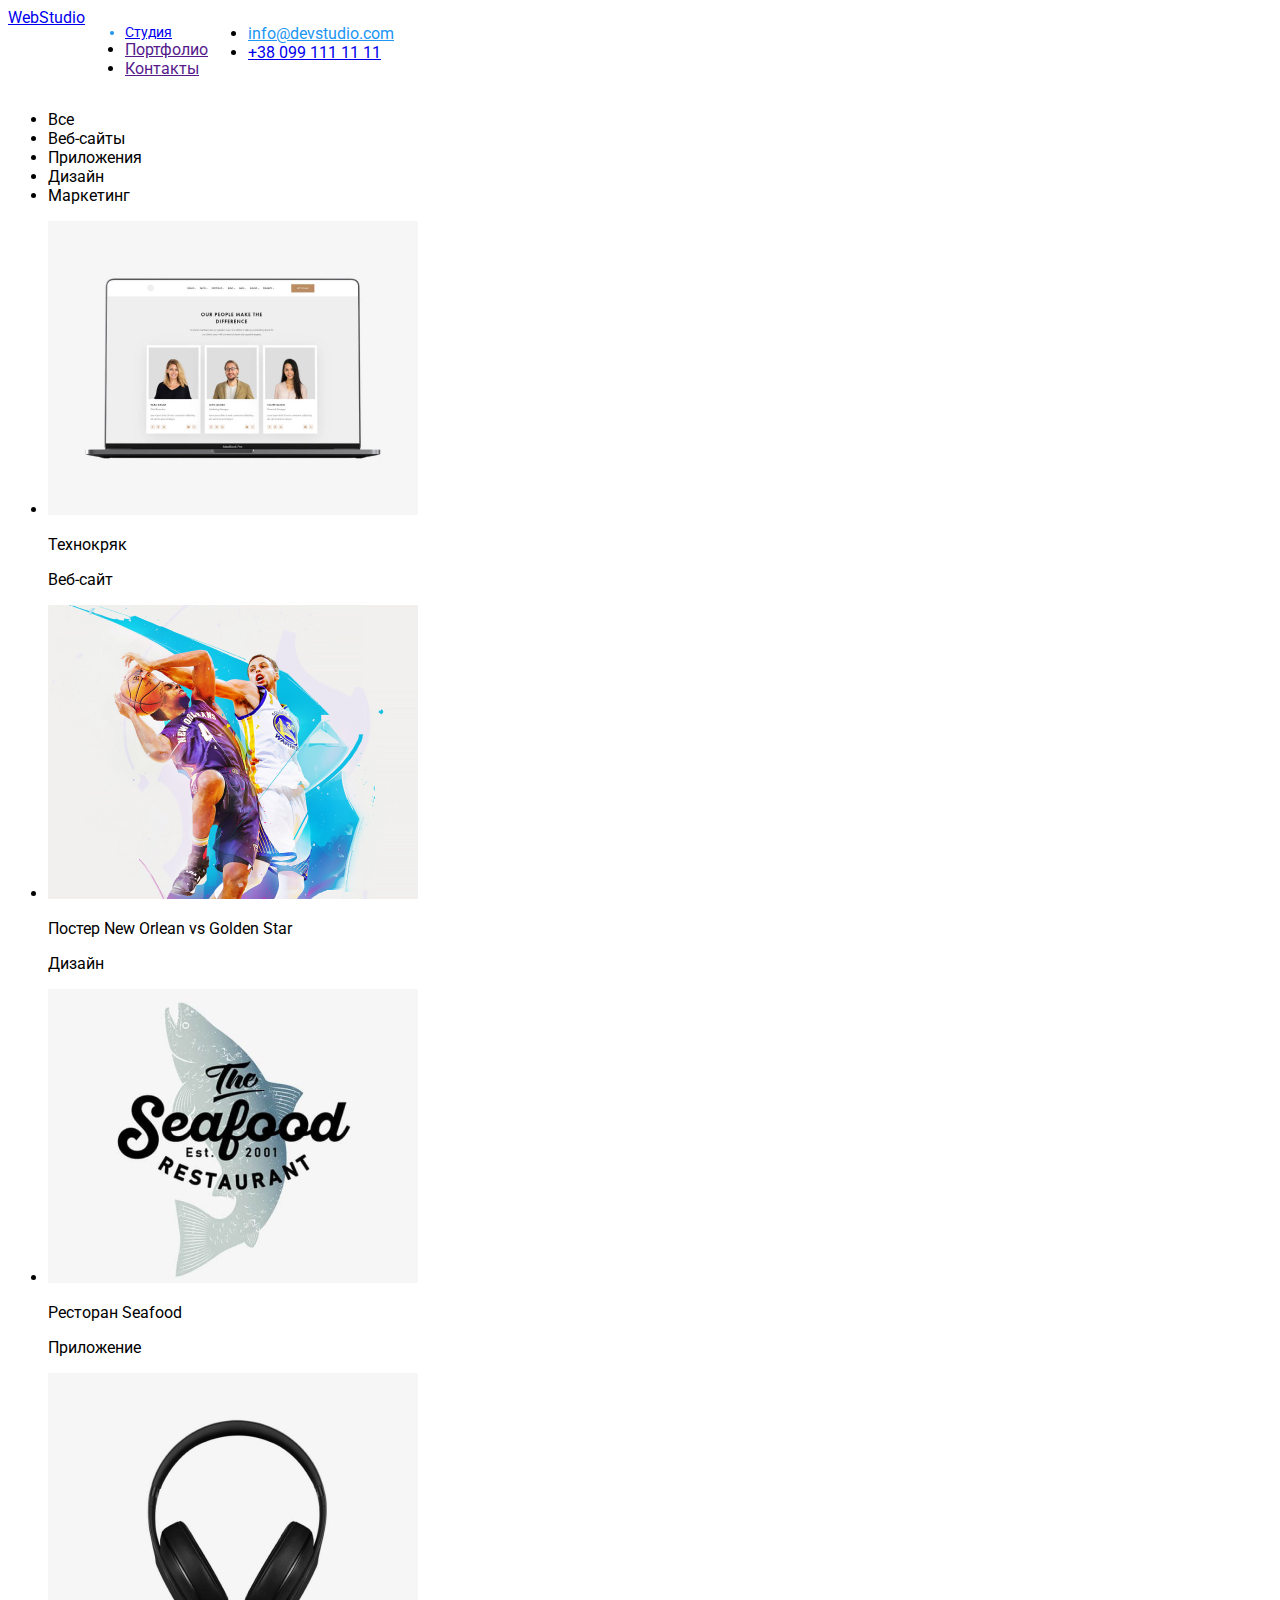
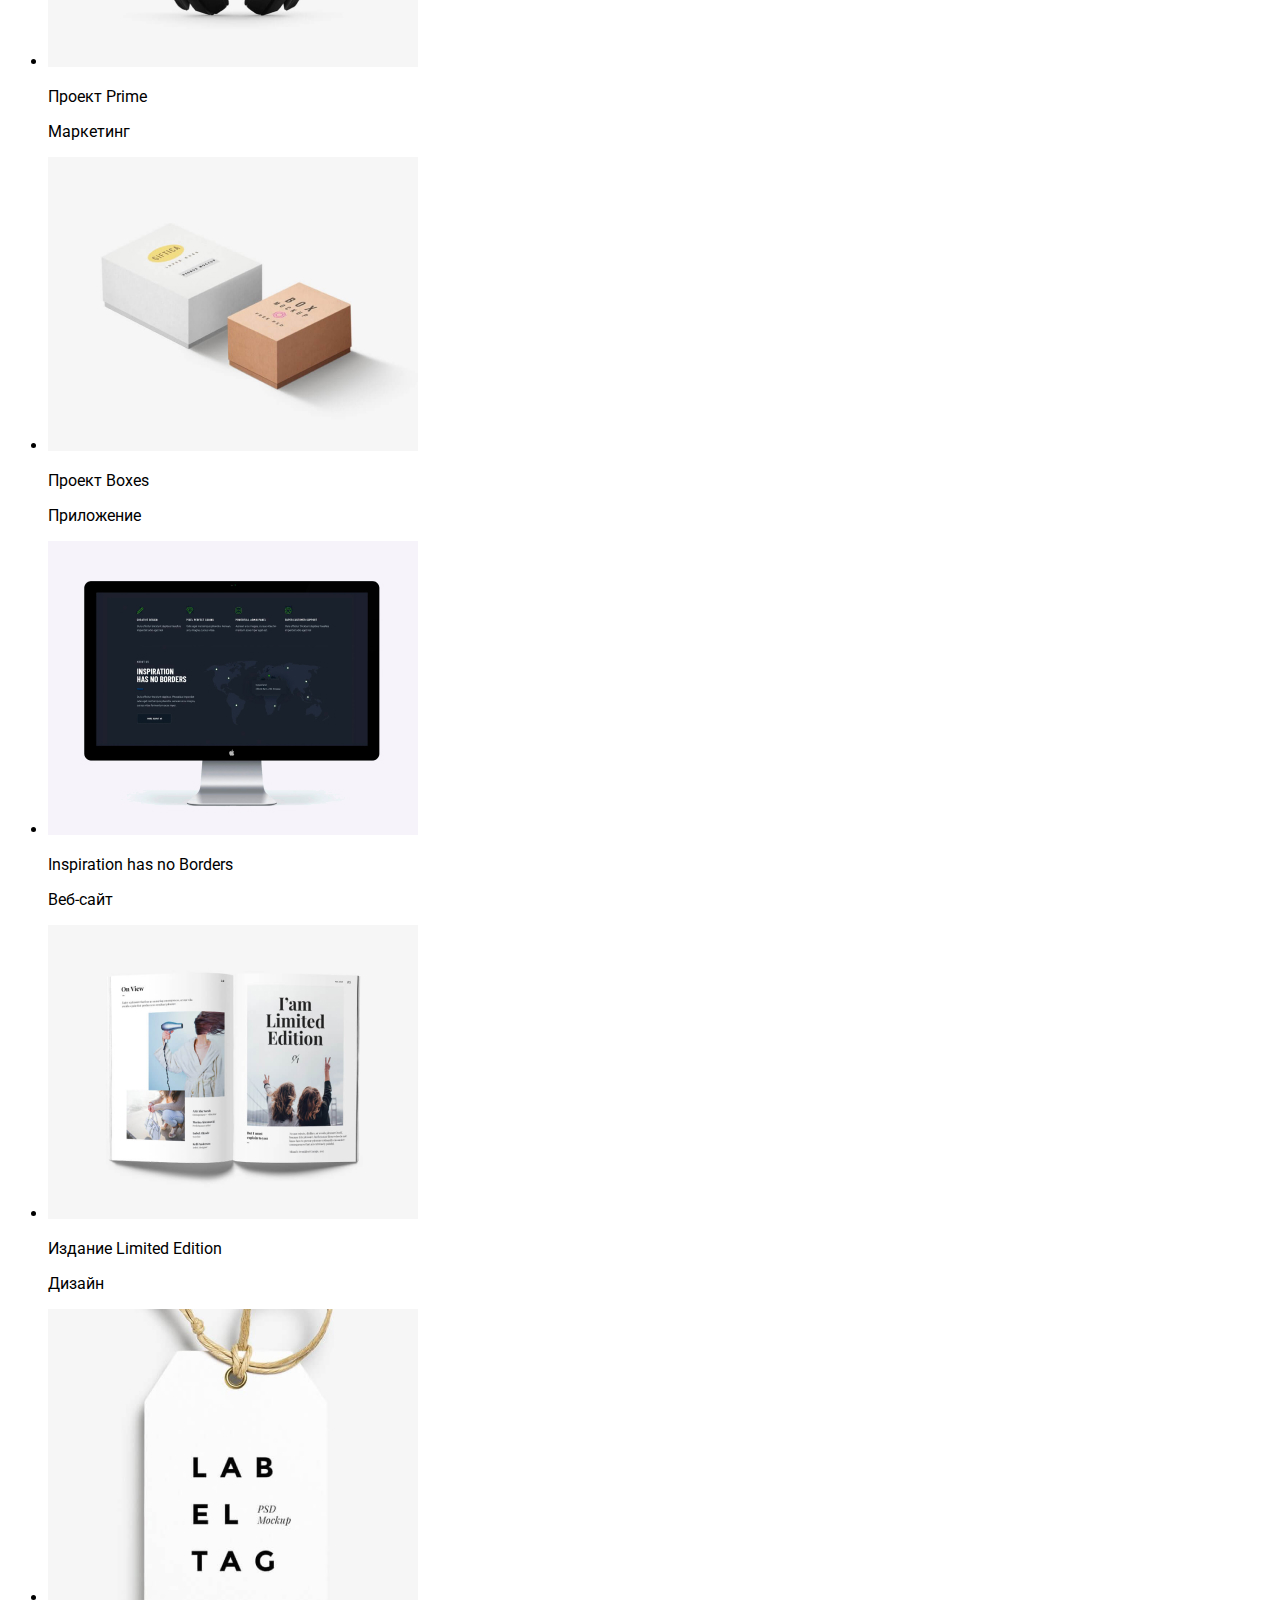
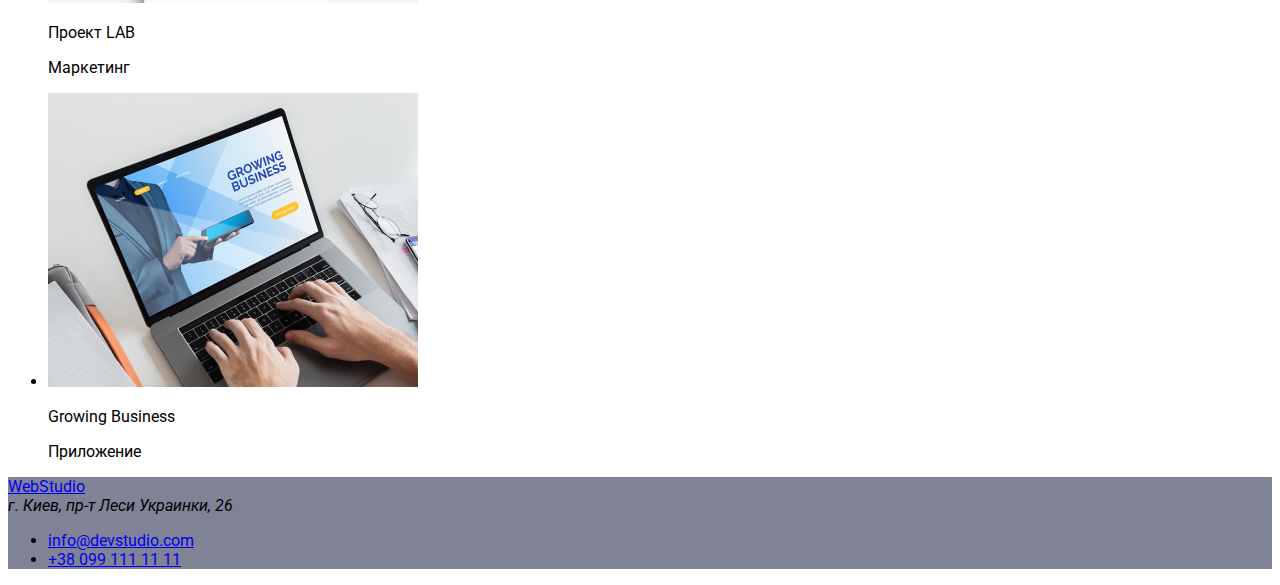
==== portfolio.html @ 6990b974 "Ред.№1" ====
<!DOCTYPE html>
<html lang="ru">
  <head>
    <meta charset="UTF-8" />
    <meta http-equiv="X-UA-Compatible" content="IE=edge" />
    <meta name="viewport" content="WebStudio 2" />
    <title>Портфолио</title>
    <link rel="preconnect" href="https://fonts.googleapis.com" />
    <link rel="preconnect" href="https://fonts.gstatic.com" crossorigin />
    <link
      href="https://fonts.googleapis.com/css2?family=Roboto:wght@400;700&display=swap"
      rel="stylesheet"
    />
    <link rel="stylesheet" href="css/style.css" />
  </head>
  <body>
    <!-- Main navigation -->
    <header class="main-body">
      <a href="./index.html">WebStudio</a>
      <nav class="nav">
        <ul>
          <li class="nav-1"><a href="/index.html">Студия</a></li>
          <li class="nav-2"><a href="">Портфолио</a></li>
          <li class="nav-3"><a href="">Контакты</a></li>
        </ul>
      </nav>
      <ul>
        <!-- Ссылка на адрес электронной почты  -->
        <li>
          <a class="mail-section" href="malito:info@devstudio.com"
            >info@devstudio.com</a
          >
        </li>
        <!-- Ссылка на телефонный номер -->
        <li><a href="tel:+380961111111">+38 099 111 11 11</a></li>
      </ul>
    </header>
    <main>
      <section>
        <ul>
          <li type="button">Все</li>
          <li type="button">Веб-сайты</li>
          <li type="button">Приложения</li>
          <li type="button">Дизайн</li>
          <li type="button">Маркетинг</li>
        </ul>
      </section>
      <section>
        <ul>
          <li>
            <img
              src="./images/portfolio/img-1.jpg"
              alt="Технокряк"
              width="370"
            />
            <p>Технокряк</p>
            <p>Веб-сайт</p>
          </li>
          <li>
            <img
              src="./images/portfolio/img-2.jpg"
              alt="Постер New Orlean vs Golden Star"
              width="370"
            />
            <p>Постер New Orlean vs Golden Star</p>
            <p>Дизайн</p>
          </li>
          <li>
            <img
              src="./images/portfolio/img-3.jpg"
              alt="Ресторан Seafood"
              width="370"
            />
            <p>Ресторан Seafood</p>
            <p>Приложение</p>
          </li>
          <li>
            <img
              src="./images/portfolio/img-4.jpg"
              alt="Проект Prime"
              width="370"
            />
            <p>Проект Prime</p>
            <p>Маркетинг</p>
          </li>
          <li>
            <img
              src="./images/portfolio/img-5.jpg"
              alt="Проект Boxes"
              width="370"
            />
            <p>Проект Boxes</p>
            <p>Приложение</p>
          </li>
          <li>
            <img
              src="./images/portfolio/img-6.jpg"
              alt="Inspiration has no Borders"
              width="370"
            />
            <p lang="en">Inspiration has no Borders</p>
            <p>Веб-сайт</p>
          </li>
          <li>
            <img
              src="./images/portfolio/img-7.jpg"
              alt="Издание Limited Edition"
              width="370"
            />
            <p>Издание Limited Edition</p>
            <p>Дизайн</p>
          </li>
          <li>
            <img
              src="./images/portfolio/img-8.jpg"
              alt="Проект LAB"
              width="370"
            />
            <p>Проект LAB</p>
            <p>Маркетинг</p>
          </li>
          <li>
            <img
              src="./images/portfolio/img-9.jpg"
              alt="Growing Business"
              width="370"
            />
            <p lang="en">Growing Business</p>
            <p>Приложение</p>
          </li>
        </ul>
      </section>
    </main>
    <!-- Page footer-->
    <footer class="info">
      <a href="index.html">WebStudio</a>
      <!-- adress-->
      <address>г. Киев, пр-т Леси Украинки, 26</address>
      <ul>
        <!-- Ссылка на адрес электронной почты  -->
        <li><a href="malito:info@devstudio.com">info@devstudio.com</a></li>
        <!-- Ссылка на телефонный номер -->
        <li><a href="tel:+380961111111">+38 099 111 11 11</a></li>
      </ul>
    </footer>
  </body>
</html>
---- css/style.css ----
body {
  font-family: Roboto;
  background-color: #ffffff;
}

/* header section*/

.webstudio-button {
  font-size: 26px;
  line-height: auto;
}
.nav-1 {
  font-size: 14px;
  line-height: auto;
  color: #2196f3;
}

.mail-section {
  color: #2196f3;
}

.main-body {
  font-size: 26;
  display: flex;
  width: 600;
  height: 500;
  background: #ffffff;
  margin: 40 auto;
}

/* main section */

.main-contanier {
  width: 1600;
  height: 600;
  top: 80;
  background: #808296;
}

/* footer info*/
.info {
  width: 1600;
  height: 252;
  background: #808296;
}
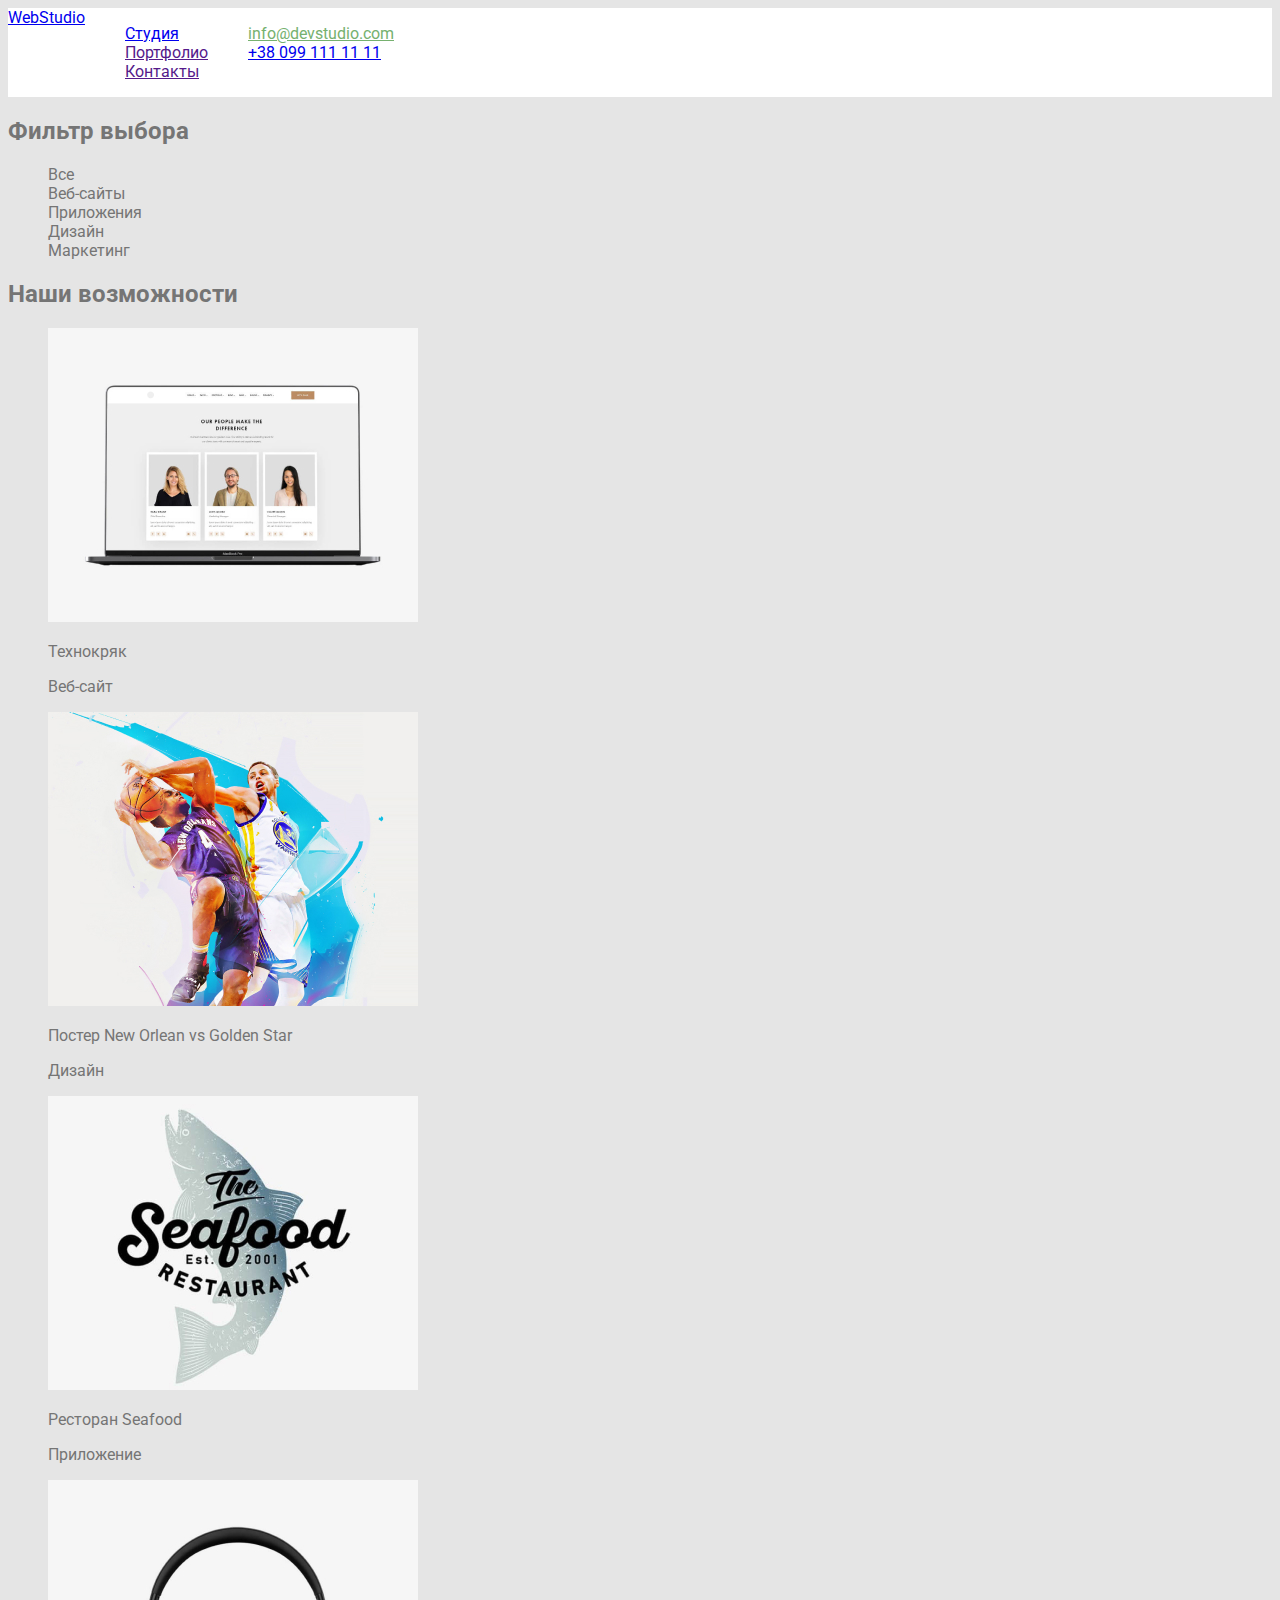
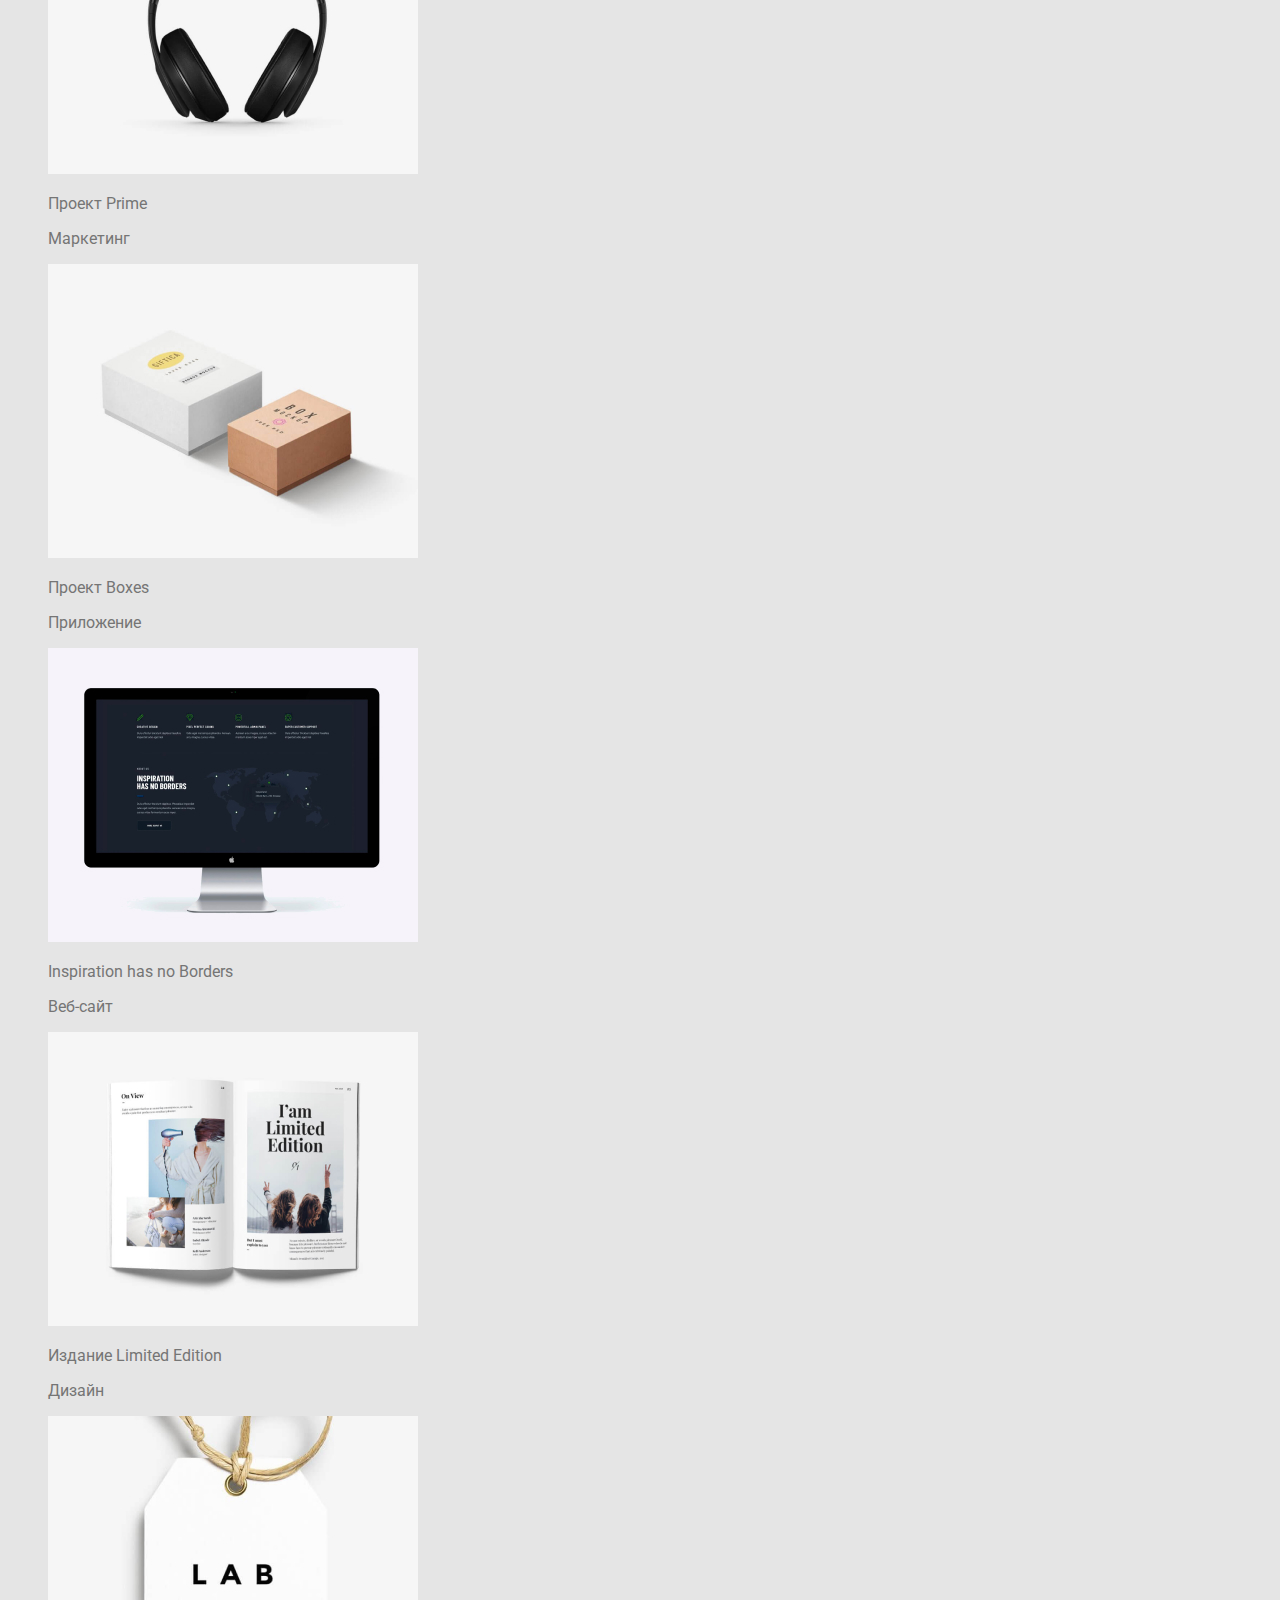
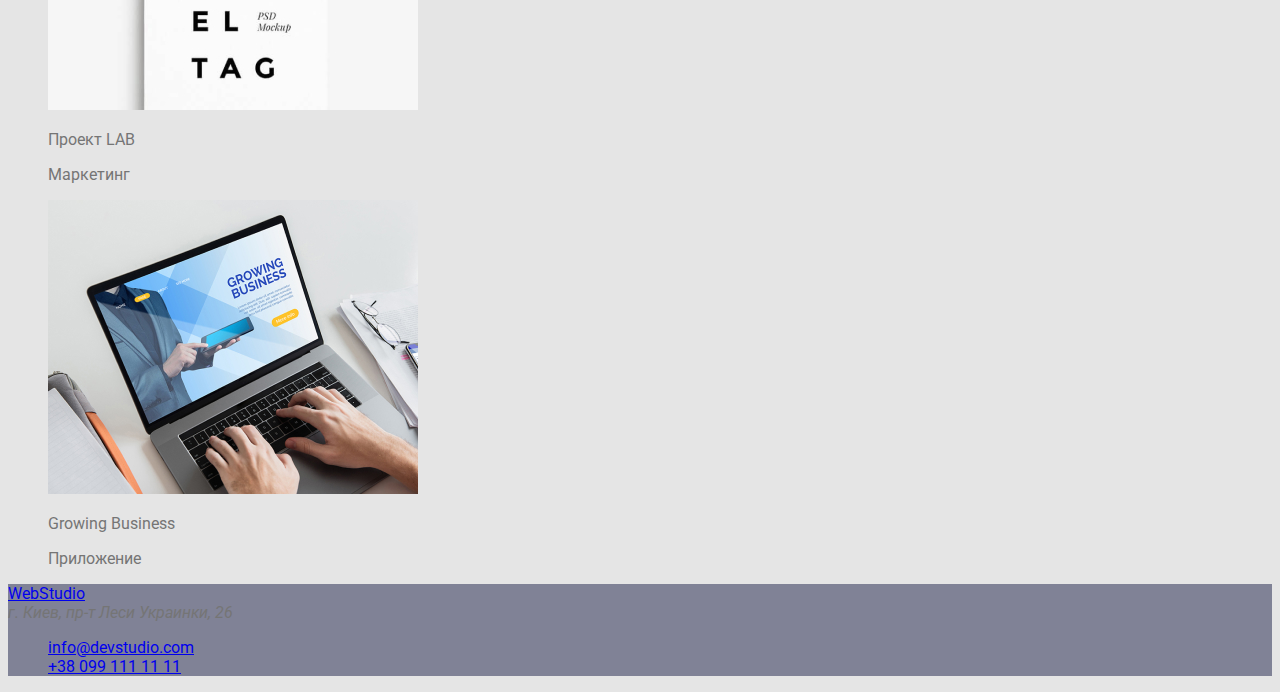
==== commit ceec3f11: "HTML занятие 3 - работал со стилями" ====
--- a/portfolio.html
+++ b/portfolio.html
@@ -37,15 +37,17 @@
     </header>
     <main>
       <section>
+        <h2>Фильтр выбора</h2>
         <ul>
-          <li type="button">Все</li>
-          <li type="button">Веб-сайты</li>
-          <li type="button">Приложения</li>
-          <li type="button">Дизайн</li>
-          <li type="button">Маркетинг</li>
+          <li>Все</li>
+          <li>Веб-сайты</li>
+          <li>Приложения</li>
+          <li>Дизайн</li>
+          <li>Маркетинг</li>
         </ul>
       </section>
       <section>
+        <h2>Наши возможности</h2>
         <ul>
           <li>
             <img
--- a/css/style.css
+++ b/css/style.css
@@ -1,22 +1,66 @@
-body {
-  font-family: Roboto;
-  background-color: #ffffff;
+/* цвет фона #E5E5E5 */
+/* вторичный цвет фона #F5F4FA */
+/* цвет основного текста  #757575*/
+/* вторичный цвет текста  #212121* , для лого цвет #000000/
+/* белый цвет #FFFFFF */
+/* акцент #2196F3 */
+
+:root {
+  --primary-text-color: #757575;
+  --title-text-color: #212121;
+  --accent-color: #2196f3;
 }
 
-/* header section*/
+body {
+  background-color: #e5e5e5;
+  font-family: Roboto;
+
+  color: #757575;
+}
+
+ul {
+  list-style: none;
+}
+
+/* header */
+.logo {
+  color: #000000;
+}
+.logo-item {
+  color: var(--accent-color);
+}
 
 .webstudio-button {
   font-size: 26px;
   line-height: auto;
 }
-.nav-1 {
-  font-size: 14px;
-  line-height: auto;
-  color: #2196f3;
+
+/* site-nav */
+.site-nav {
+  color: var(--title-text-color);
 }
 
+.site-nav:hover,
+.site-nav:focus {
+  color: var(--accent-color);
+}
+
+/* hero */
+.hero-title {
+  color: #ffffff;
+}
+
+/* section 1*/
+.section-title {
+  color: var(--title-text-color);
+}
+
+/* section 2*/
+
+/* section 3*/
+
 .mail-section {
-  color: #2196f3;
+  color: #76b16f;
 }
 
 .main-body {
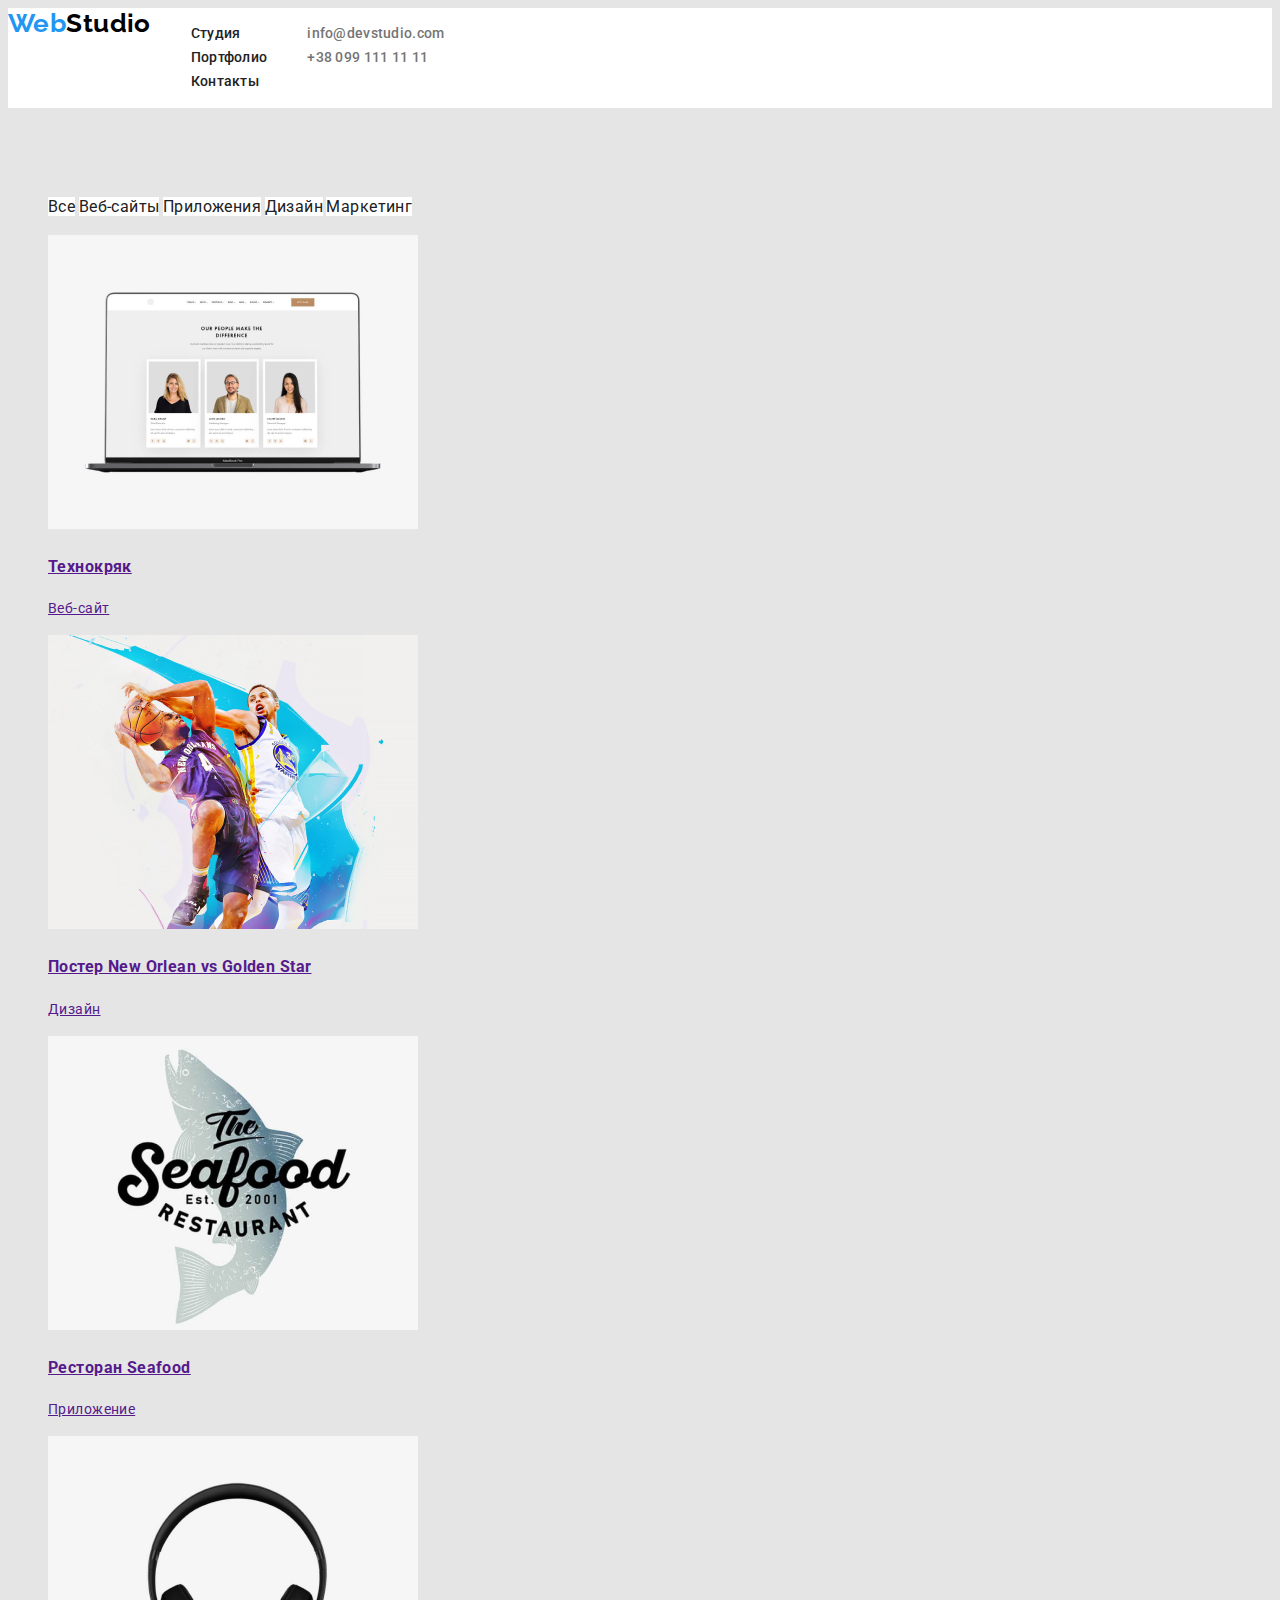
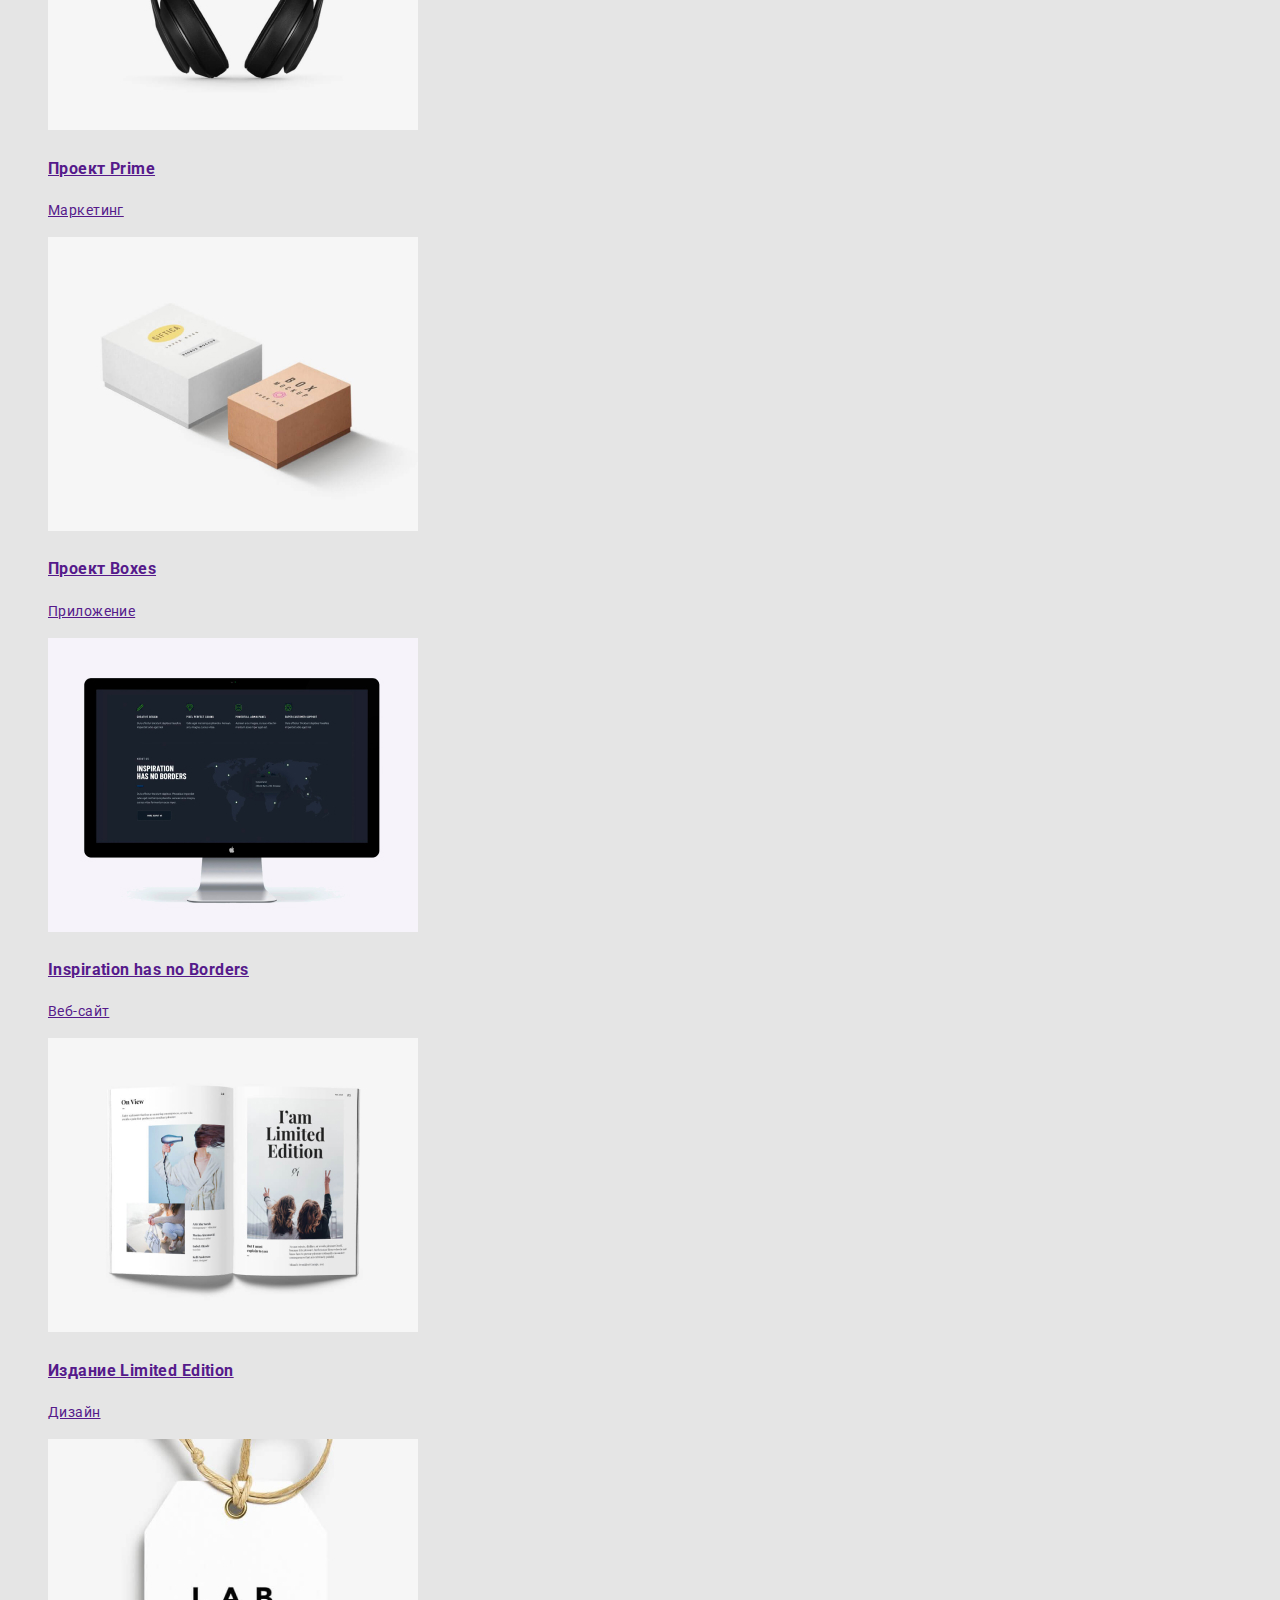
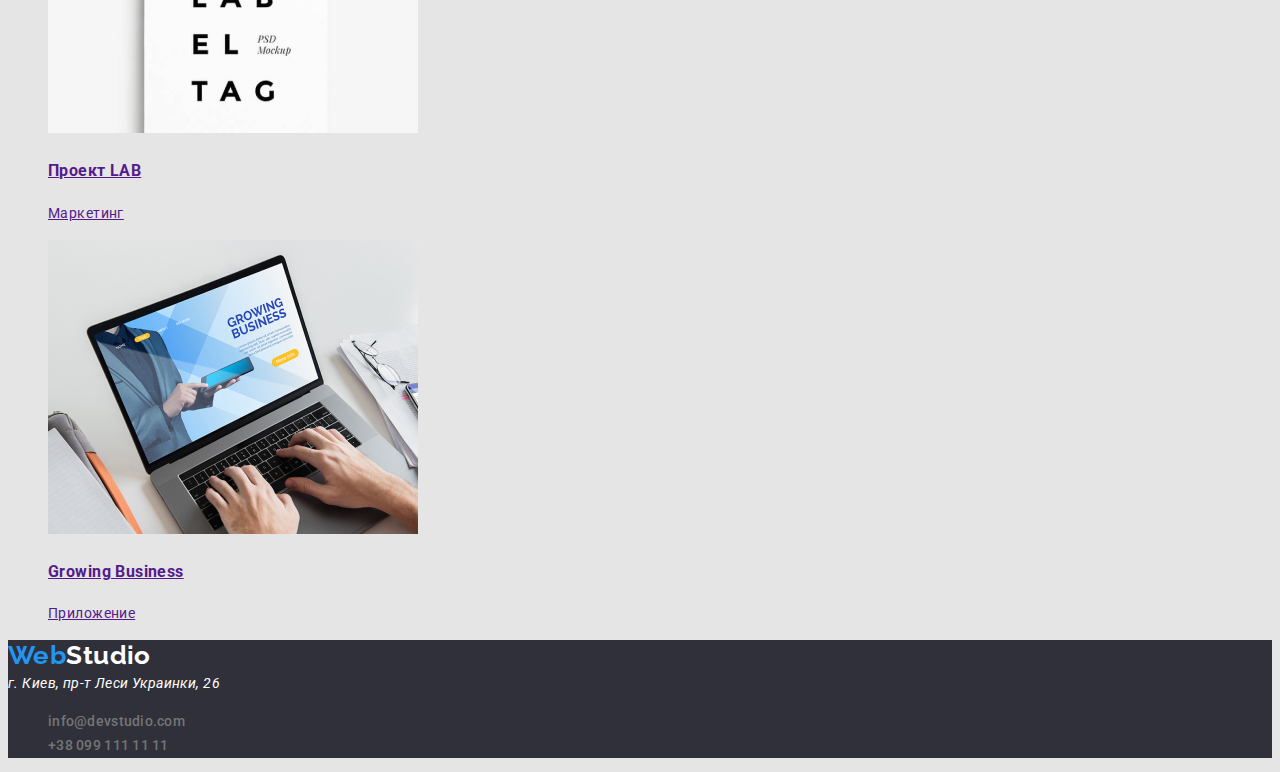
==== commit 87643761: "Работа со шрифтами по 4 занятию" ====
--- a/portfolio.html
+++ b/portfolio.html
@@ -7,8 +7,12 @@
     <title>Портфолио</title>
     <link rel="preconnect" href="https://fonts.googleapis.com" />
     <link rel="preconnect" href="https://fonts.gstatic.com" crossorigin />
+    <link rel="preconnect" href="https://fonts.googleapis.com" />
+    <link rel="preconnect" href="https://fonts.gstatic.com" crossorigin />
+    <link rel="preconnect" href="https://fonts.googleapis.com" />
+    <link rel="preconnect" href="https://fonts.gstatic.com" crossorigin />
     <link
-      href="https://fonts.googleapis.com/css2?family=Roboto:wght@400;700&display=swap"
+      href="https://fonts.googleapis.com/css2?family=Oleo+Script&family=Raleway:wght@700&family=Roboto:wght@400;500;700;900&display=swap"
       rel="stylesheet"
     />
     <link rel="stylesheet" href="css/style.css" />
@@ -16,133 +20,162 @@
   <body>
     <!-- Main navigation -->
     <header class="main-body">
-      <a href="./index.html">WebStudio</a>
-      <nav class="nav">
+      <a href="./index.html" class="logo"
+        ><span class="logo-item">Web</span>Studio</a
+      >
+      <nav class="site-nav list">
         <ul>
-          <li class="nav-1"><a href="/index.html">Студия</a></li>
-          <li class="nav-2"><a href="">Портфолио</a></li>
-          <li class="nav-3"><a href="">Контакты</a></li>
+          <li><a class="link current" href="/index.html">Студия</a></li>
+          <li><a class="link" href="">Портфолио</a></li>
+          <li><a class="link" href="">Контакты</a></li>
         </ul>
       </nav>
-      <ul>
+      <ul class="contact">
         <!-- Ссылка на адрес электронной почты  -->
         <li>
-          <a class="mail-section" href="malito:info@devstudio.com"
+          <a class="mail-link" href="malito:info@devstudio.com"
             >info@devstudio.com</a
           >
         </li>
         <!-- Ссылка на телефонный номер -->
-        <li><a href="tel:+380961111111">+38 099 111 11 11</a></li>
+        <li>
+          <a class="tel-link" href="tel:+380961111111">+38 099 111 11 11</a>
+        </li>
       </ul>
     </header>
+    <!-- hero -->
     <main>
       <section>
-        <h2>Фильтр выбора</h2>
-        <ul>
-          <li>Все</li>
-          <li>Веб-сайты</li>
-          <li>Приложения</li>
-          <li>Дизайн</li>
-          <li>Маркетинг</li>
+        <h1 class="hero-title-portfolio">Фильтр выбора</h1>
+        <ul class="button-filtr">
+          <butoon class="button">Все</butoon>
+          <butoon class="button">Веб-сайты</butoon>
+          <butoon class="button">Приложения</butoon>
+          <butoon class="button">Дизайн</butoon>
+          <butoon class="button">Маркетинг</butoon>
         </ul>
-      </section>
-      <section>
-        <h2>Наши возможности</h2>
         <ul>
           <li>
-            <img
-              src="./images/portfolio/img-1.jpg"
-              alt="Технокряк"
-              width="370"
-            />
-            <p>Технокряк</p>
-            <p>Веб-сайт</p>
+            <a href=""
+              ><img
+                src="./images/portfolio/img-1.jpg"
+                alt="Технокряк"
+                width="370"
+              />
+              <h3>Технокряк</h3>
+              <p>Веб-сайт</p></a
+            >
           </li>
           <li>
-            <img
-              src="./images/portfolio/img-2.jpg"
-              alt="Постер New Orlean vs Golden Star"
-              width="370"
-            />
-            <p>Постер New Orlean vs Golden Star</p>
-            <p>Дизайн</p>
+            <a href=""
+              ><img
+                src="./images/portfolio/img-2.jpg"
+                alt="Постер New Orlean vs Golden Star"
+                width="370"
+              />
+              <h3>Постер New Orlean vs Golden Star</h3>
+              <p>Дизайн</p></a
+            >
           </li>
           <li>
-            <img
-              src="./images/portfolio/img-3.jpg"
-              alt="Ресторан Seafood"
-              width="370"
-            />
-            <p>Ресторан Seafood</p>
-            <p>Приложение</p>
+            <a href=""
+              ><img
+                src="./images/portfolio/img-3.jpg"
+                alt="Ресторан Seafood"
+                width="370"
+              />
+              <h3>Ресторан Seafood</h3>
+              <p>Приложение</p></a
+            >
           </li>
           <li>
-            <img
-              src="./images/portfolio/img-4.jpg"
-              alt="Проект Prime"
-              width="370"
-            />
-            <p>Проект Prime</p>
-            <p>Маркетинг</p>
+            <a href=""
+              ><img
+                src="./images/portfolio/img-4.jpg"
+                alt="Проект Prime"
+                width="370"
+              />
+              <h3>Проект Prime</h3>
+              <p>Маркетинг</p></a
+            >
           </li>
           <li>
-            <img
-              src="./images/portfolio/img-5.jpg"
-              alt="Проект Boxes"
-              width="370"
-            />
-            <p>Проект Boxes</p>
-            <p>Приложение</p>
+            <a href=""
+              ><img
+                src="./images/portfolio/img-5.jpg"
+                alt="Проект Boxes"
+                width="370"
+              />
+              <h3>Проект Boxes</h3>
+              <p>Приложение</p></a
+            >
           </li>
           <li>
-            <img
-              src="./images/portfolio/img-6.jpg"
-              alt="Inspiration has no Borders"
-              width="370"
-            />
-            <p lang="en">Inspiration has no Borders</p>
-            <p>Веб-сайт</p>
+            <a href=""
+              ><img
+                src="./images/portfolio/img-6.jpg"
+                alt="Inspiration has no Borders"
+                width="370"
+              />
+              <h3 lang="en">Inspiration has no Borders</h3>
+              <p>Веб-сайт</p></a
+            >
           </li>
           <li>
-            <img
-              src="./images/portfolio/img-7.jpg"
-              alt="Издание Limited Edition"
-              width="370"
-            />
-            <p>Издание Limited Edition</p>
-            <p>Дизайн</p>
+            <a href=""
+              ><img
+                src="./images/portfolio/img-7.jpg"
+                alt="Издание Limited Edition"
+                width="370"
+              />
+              <h3>Издание Limited Edition</h3>
+              <p>Дизайн</p></a
+            >
           </li>
           <li>
-            <img
-              src="./images/portfolio/img-8.jpg"
-              alt="Проект LAB"
-              width="370"
-            />
-            <p>Проект LAB</p>
-            <p>Маркетинг</p>
+            <a href=""
+              ><img
+                src="./images/portfolio/img-8.jpg"
+                alt="Проект LAB"
+                width="370"
+              />
+              <h3>Проект LAB</h3>
+              <p>Маркетинг</p></a
+            >
           </li>
           <li>
-            <img
-              src="./images/portfolio/img-9.jpg"
-              alt="Growing Business"
-              width="370"
-            />
-            <p lang="en">Growing Business</p>
-            <p>Приложение</p>
+            <a href=""
+              ><img
+                src="./images/portfolio/img-9.jpg"
+                alt="Growing Business"
+                width="370"
+              />
+              <h3 lang="en">Growing Business</h3>
+              <p>Приложение</p></a
+            >
           </li>
         </ul>
       </section>
     </main>
     <!-- Page footer-->
     <footer class="info">
-      <a href="index.html">WebStudio</a>
+      <a href="./index.html" class="logo"
+        ><span class="logo-item">Web</span
+        ><span class="logo-footer">Studio</span></a
+      >
       <!-- adress-->
-      <address>г. Киев, пр-т Леси Украинки, 26</address>
-      <ul>
+      <address class="address">г. Киев, пр-т Леси Украинки, 26</address>
+      <ul class="contact">
         <!-- Ссылка на адрес электронной почты  -->
-        <li><a href="malito:info@devstudio.com">info@devstudio.com</a></li>
+        <li>
+          <a class="mail-link" href="malito:info@devstudio.com"
+            >info@devstudio.com</a
+          >
+        </li>
         <!-- Ссылка на телефонный номер -->
-        <li><a href="tel:+380961111111">+38 099 111 11 11</a></li>
+        <li>
+          <a class="tel-link" href="tel:+380961111111">+38 099 111 11 11</a>
+        </li>
       </ul>
     </footer>
   </body>
--- a/css/style.css
+++ b/css/style.css
@@ -4,17 +4,22 @@
 /* вторичный цвет текста  #212121* , для лого цвет #000000/
 /* белый цвет #FFFFFF */
 /* акцент #2196F3 */
+/* цвет фона акцента #2F303A */
 
 :root {
   --primary-text-color: #757575;
   --title-text-color: #212121;
   --accent-color: #2196f3;
+  --primary-white-color: #ffffff;
+  --background-color-accent: #2f303a;
 }
 
 body {
   background-color: #e5e5e5;
-  font-family: Roboto;
-
+  font-family: Roboto, sans-serif;
+  font-size: 14px;
+  line-height: 1.71;
+  letter-spacing: 0.03em;
   color: #757575;
 }
 
@@ -24,6 +29,11 @@
 
 /* header */
 .logo {
+  font-family: Raleway;
+  font-weight: 700;
+  font-size: 26px;
+  line-height: 1.2;
+  text-decoration: none;
   color: #000000;
 }
 .logo-item {
@@ -36,31 +46,78 @@
 }
 
 /* site-nav */
-.site-nav {
+.site-nav .link {
+  font-weight: 500;
+  font-size: 14px;
+  line-height: 1.14;
+  letter-spacing: 0.02em;
+  text-decoration: none;
   color: var(--title-text-color);
 }
 
-.site-nav:hover,
-.site-nav:focus {
+.site-nav .link:hover,
+.site-nav .link:focus {
+  color: var(--accent-color);
+}
+
+.site-nav .link .current {
+  color: #0cff04;
+}
+
+.contact .mail-link,
+.contact .tel-link {
+  font-weight: 500;
+  font-size: 14px;
+  line-height: 1.14;
+  letter-spacing: 0.02em;
+  text-decoration: none;
+  color: var(--primary-text-color);
+}
+
+.contact .mail-link:hover,
+.contact .mail-link:focus,
+.contact .tel-link:hover,
+.contact .tel-link:focus {
   color: var(--accent-color);
 }
 
 /* hero */
+
+.hero-title-portfolio {
+  visibility: hidden;
+}
+
+.hero {
+  background-color: var(--background-color-accent);
+}
+
 .hero-title {
+  font-weight: 900;
+  font-size: 44px;
+  line-height: 1.36;
+  text-align: center;
+  letter-spacing: 0.06em;
+  text-transform: uppercase;
   color: #ffffff;
+}
+
+.button-filtr .button {
+  color: #212121;
+}
+
+.button-filtr .button:hover,
+.button-filtr .button:focus {
+  color: var(--accent-color);
 }
 
 /* section 1*/
 .section-title {
+  font-weight: 700;
+  font-size: 14px;
+  line-height: 1.14;
+  letter-spacing: 0.03em;
+  text-transform: uppercase;
   color: var(--title-text-color);
-}
-
-/* section 2*/
-
-/* section 3*/
-
-.mail-section {
-  color: #76b16f;
 }
 
 .main-body {
@@ -85,5 +142,36 @@
 .info {
   width: 1600;
   height: 252;
-  background: #808296;
+  background: var(--background-color-accent);
 }
+
+.address {
+  font-size: 14px;
+  line-height: 1.71;
+  color: var(--primary-white-color);
+}
+
+/* button */
+.button {
+  color: var(--accent-color);
+  background-color: var(--primary-white-color);
+  font-size: 16px;
+}
+
+.button.primary {
+  font-family: inherit;
+  font-weight: 700;
+  font-size: 16px;
+  line-height: 1.87x;
+  display: flex;
+  align-items: center;
+  text-align: center;
+  letter-spacing: 0.06em;
+  text-decoration: none;
+  color: var(--primary-white-color);
+  background-color: var(--accent-color);
+}
+
+.logo-footer {
+  color: var(--primary-white-color);
+}
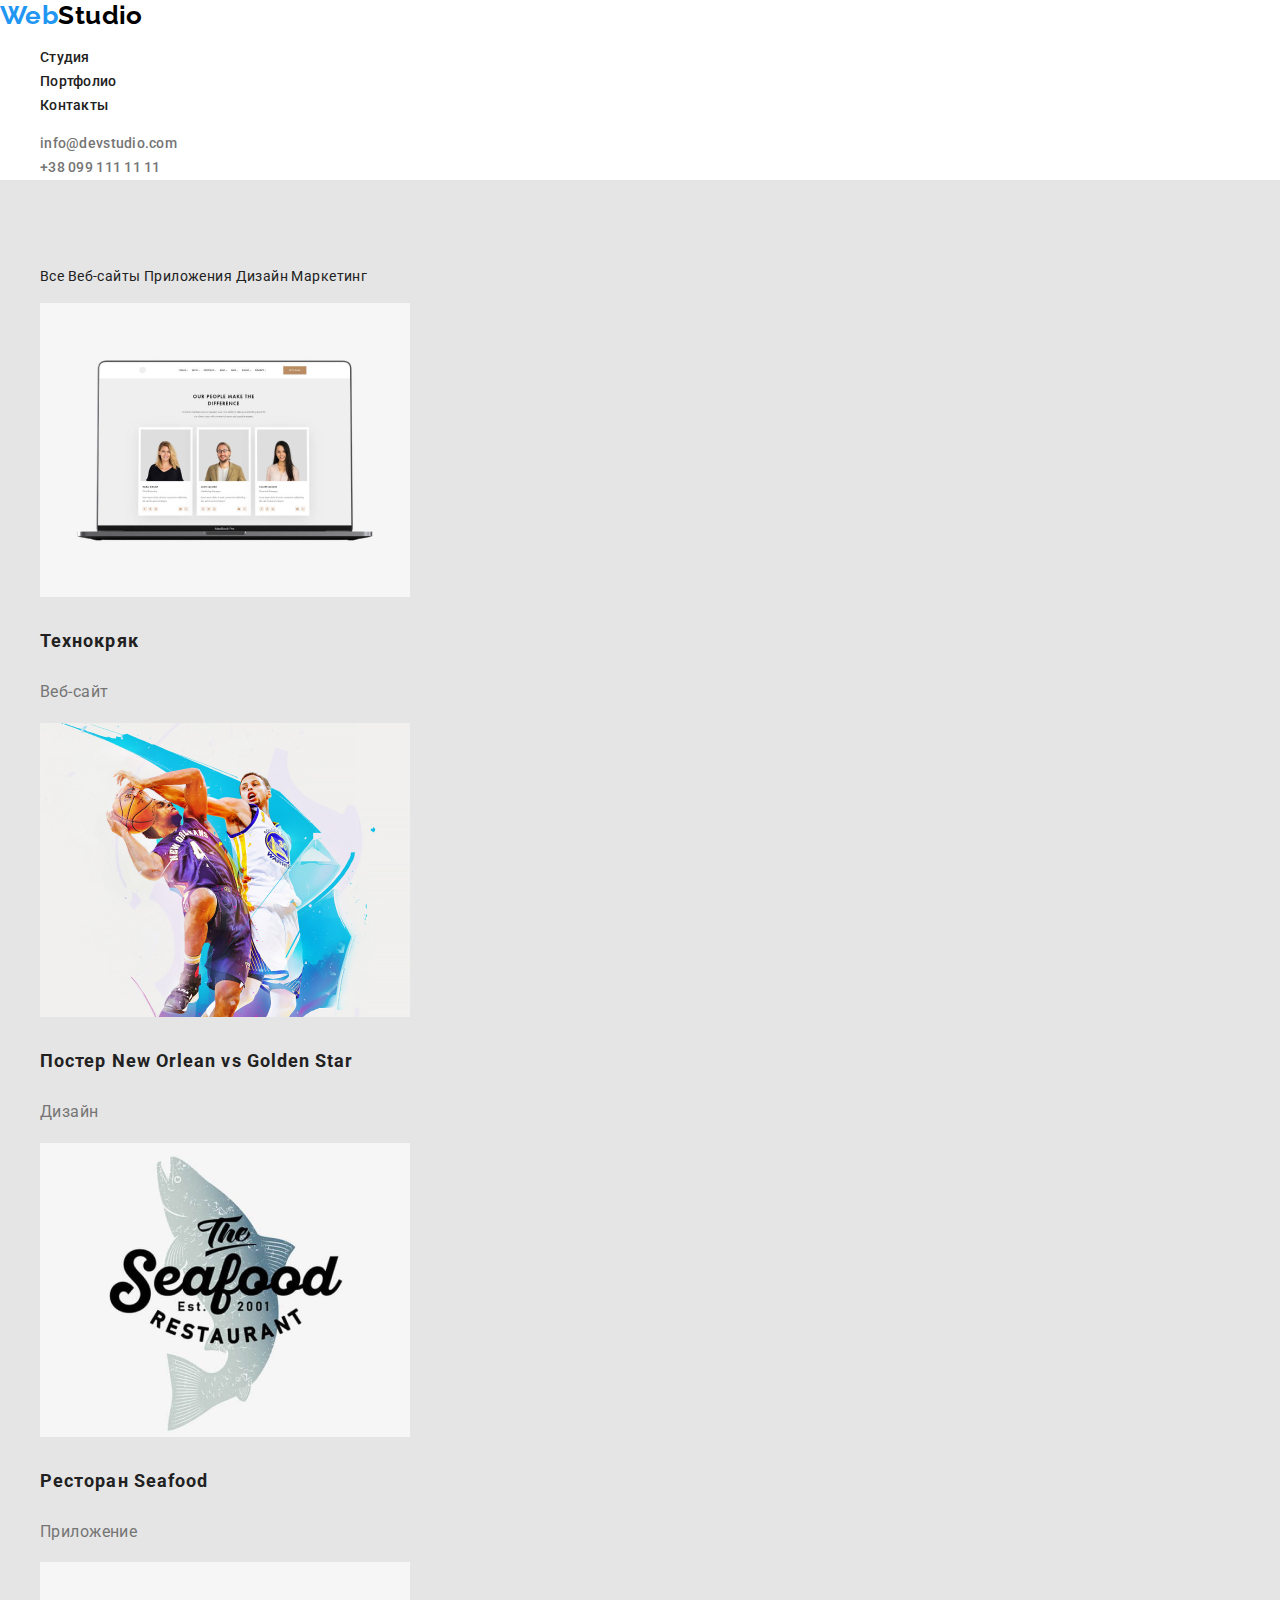
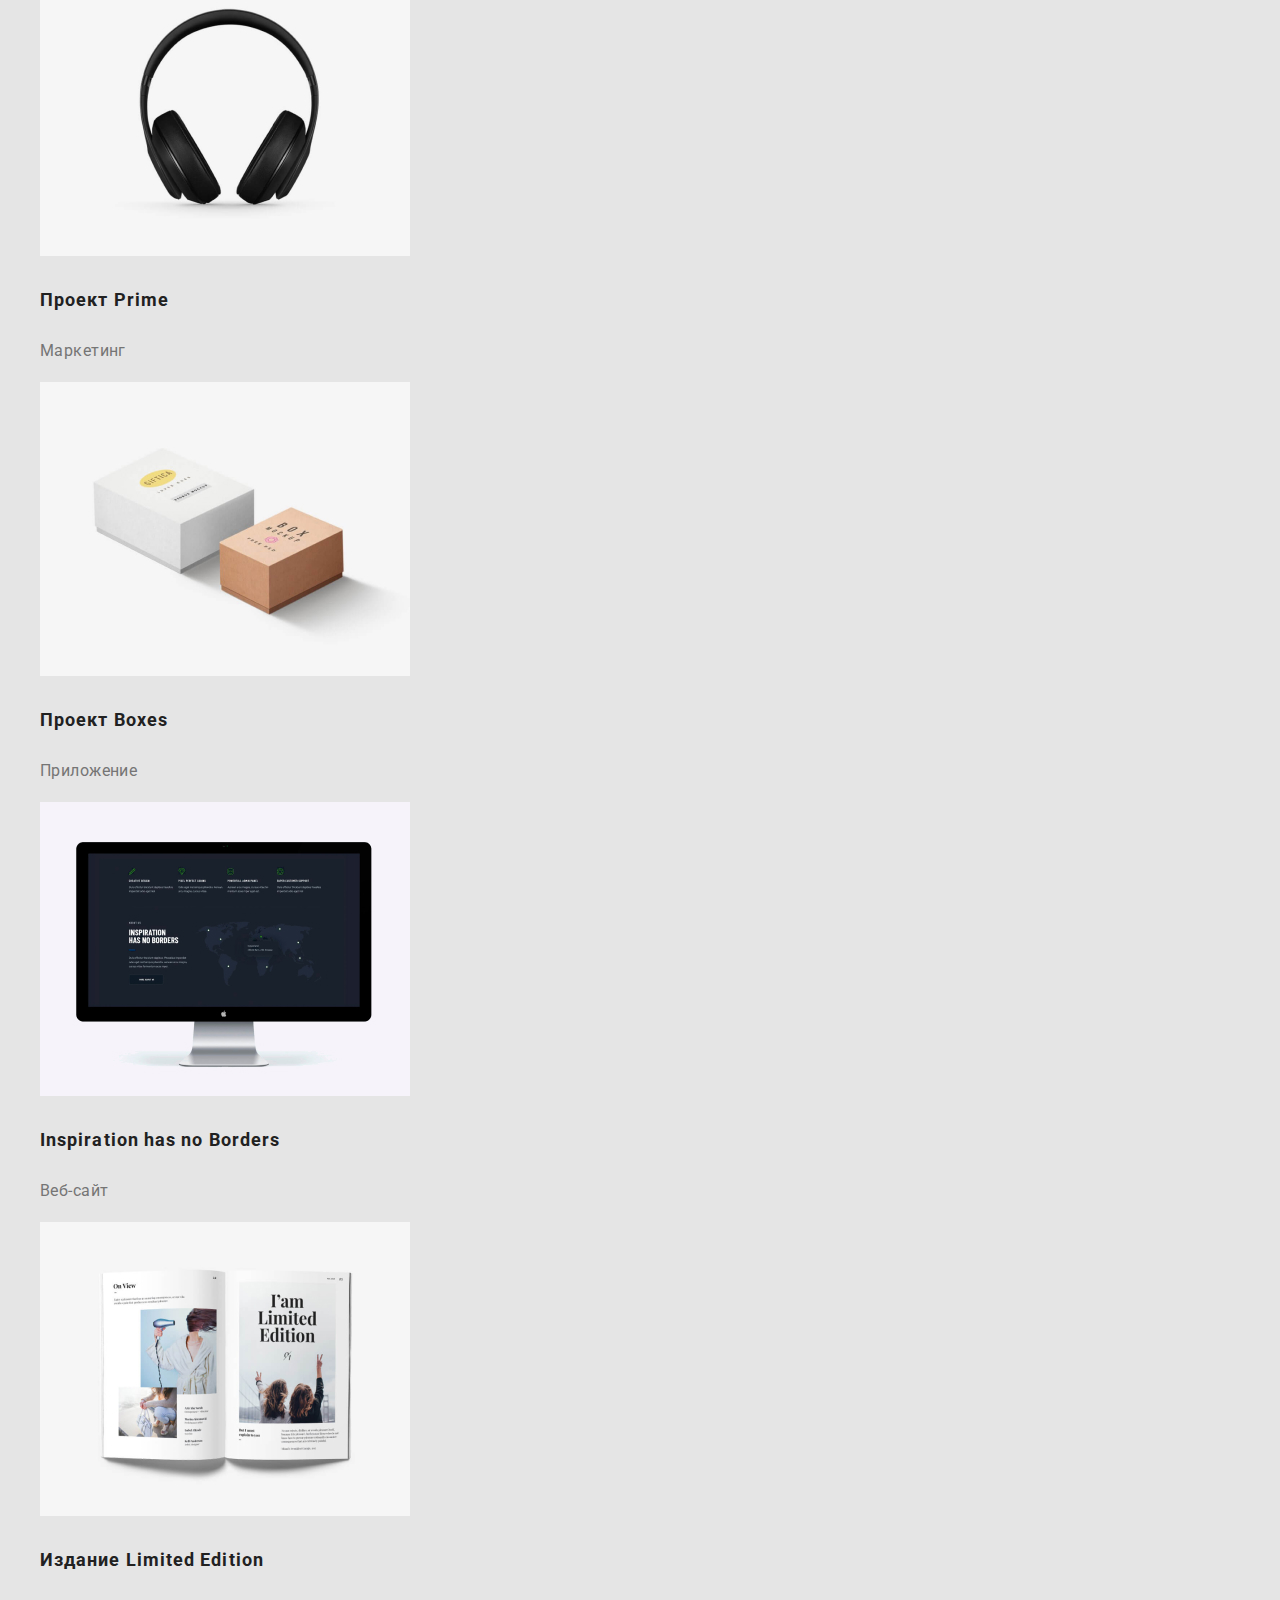
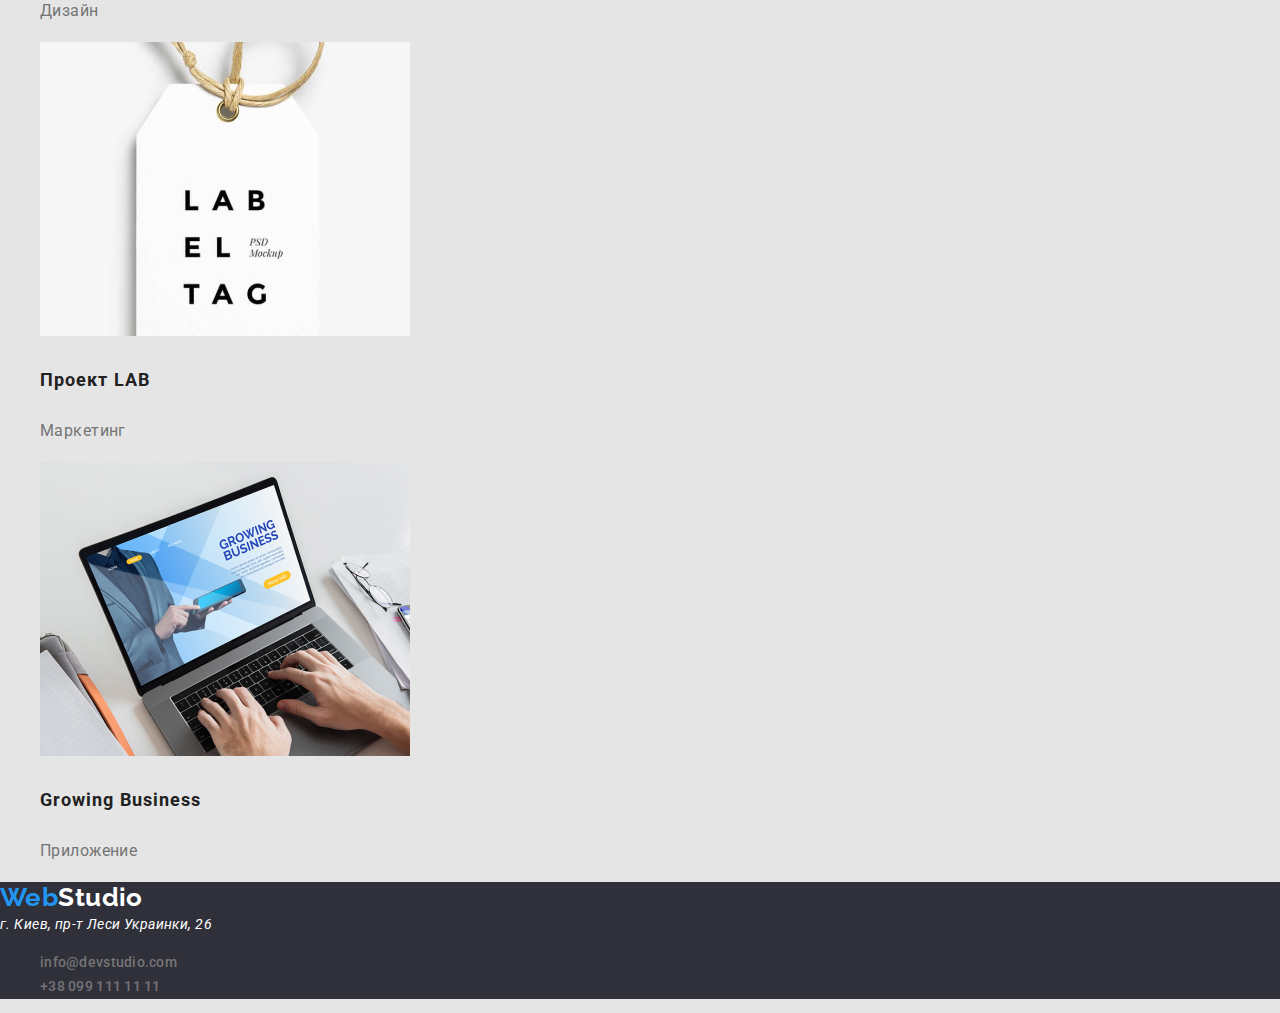
==== commit 7c3407ec: "Закончил ДЗ №2 - на проверку v.1.0" ====
--- a/portfolio.html
+++ b/portfolio.html
@@ -1,32 +1,36 @@
 <!DOCTYPE html>
 <html lang="ru">
   <head>
+    <!-- head info -->
+    <link
+      rel="stylesheet"
+      href="https://cdnjs.cloudflare.com/ajax/libs/modern-normalize/1.1.0/modern-normalize.css"
+      integrity="sha512-Y0MM+V6ymRKN2zStTqzQ227DWhhp4Mzdo6gnlRnuaNCbc+YN/ZH0sBCLTM4M0oSy9c9VKiCvd4Jk44aCLrNS5Q=="
+      crossorigin="anonymous"
+      referrerpolicy="no-referrer"
+    />
     <meta charset="UTF-8" />
     <meta http-equiv="X-UA-Compatible" content="IE=edge" />
     <meta name="viewport" content="WebStudio 2" />
     <title>Портфолио</title>
     <link rel="preconnect" href="https://fonts.googleapis.com" />
     <link rel="preconnect" href="https://fonts.gstatic.com" crossorigin />
-    <link rel="preconnect" href="https://fonts.googleapis.com" />
-    <link rel="preconnect" href="https://fonts.gstatic.com" crossorigin />
-    <link rel="preconnect" href="https://fonts.googleapis.com" />
-    <link rel="preconnect" href="https://fonts.gstatic.com" crossorigin />
     <link
-      href="https://fonts.googleapis.com/css2?family=Oleo+Script&family=Raleway:wght@700&family=Roboto:wght@400;500;700;900&display=swap"
+      href="https://fonts.googleapis.com/css2?family=Raleway:wght@700&family=Roboto:wght@400;500;700;900&display=swap"
       rel="stylesheet"
     />
     <link rel="stylesheet" href="css/style.css" />
   </head>
   <body>
     <!-- Main navigation -->
-    <header class="main-body">
+    <header class="header">
       <a href="./index.html" class="logo"
         ><span class="logo-item">Web</span>Studio</a
       >
       <nav class="site-nav list">
         <ul>
-          <li><a class="link current" href="/index.html">Студия</a></li>
-          <li><a class="link" href="">Портфолио</a></li>
+          <li><a class="link" href="./index.html">Студия</a></li>
+          <li><a class="link current" href="./portfolio.html">Портфолио</a></li>
           <li><a class="link" href="">Контакты</a></li>
         </ul>
       </nav>
@@ -47,111 +51,111 @@
     <main>
       <section>
         <h1 class="hero-title-portfolio">Фильтр выбора</h1>
-        <ul class="button-filtr">
-          <butoon class="button">Все</butoon>
-          <butoon class="button">Веб-сайты</butoon>
-          <butoon class="button">Приложения</butoon>
-          <butoon class="button">Дизайн</butoon>
-          <butoon class="button">Маркетинг</butoon>
+        <ul class="btn-filtr cursors">
+          <butoon class="cursors btn" type="button">Все</butoon>
+          <butoon class="cursors btn" type="button">Веб-сайты</butoon>
+          <butoon class="cursors btn" type="button">Приложения</butoon>
+          <butoon class="cursors btn" type="button">Дизайн</butoon>
+          <butoon class="cursors btn" type="button">Маркетинг</butoon>
         </ul>
         <ul>
           <li>
-            <a href=""
+            <a class="filtr-our-product" href=""
               ><img
                 src="./images/portfolio/img-1.jpg"
                 alt="Технокряк"
                 width="370"
               />
-              <h3>Технокряк</h3>
-              <p>Веб-сайт</p></a
+              <h3 class="product-name">Технокряк</h3>
+              <p class="application-area">Веб-сайт</p></a
             >
           </li>
           <li>
-            <a href=""
+            <a class="filtr-our-product" href=""
               ><img
                 src="./images/portfolio/img-2.jpg"
                 alt="Постер New Orlean vs Golden Star"
                 width="370"
               />
-              <h3>Постер New Orlean vs Golden Star</h3>
-              <p>Дизайн</p></a
+              <h3 class="product-name">Постер New Orlean vs Golden Star</h3>
+              <p class="application-area">Дизайн</p></a
             >
           </li>
           <li>
-            <a href=""
+            <a class="filtr-our-product" href=""
               ><img
                 src="./images/portfolio/img-3.jpg"
                 alt="Ресторан Seafood"
                 width="370"
               />
-              <h3>Ресторан Seafood</h3>
-              <p>Приложение</p></a
+              <h3 class="product-name">Ресторан Seafood</h3>
+              <p class="application-area">Приложение</p></a
             >
           </li>
           <li>
-            <a href=""
+            <a class="filtr-our-product" href=""
               ><img
                 src="./images/portfolio/img-4.jpg"
                 alt="Проект Prime"
                 width="370"
               />
-              <h3>Проект Prime</h3>
-              <p>Маркетинг</p></a
+              <h3 class="product-name">Проект Prime</h3>
+              <p class="application-area">Маркетинг</p></a
             >
           </li>
           <li>
-            <a href=""
+            <a class="filtr-our-product" href=""
               ><img
                 src="./images/portfolio/img-5.jpg"
                 alt="Проект Boxes"
                 width="370"
               />
-              <h3>Проект Boxes</h3>
-              <p>Приложение</p></a
+              <h3 class="product-name">Проект Boxes</h3>
+              <p class="application-area">Приложение</p></a
             >
           </li>
           <li>
-            <a href=""
+            <a class="filtr-our-product" href=""
               ><img
                 src="./images/portfolio/img-6.jpg"
                 alt="Inspiration has no Borders"
                 width="370"
               />
-              <h3 lang="en">Inspiration has no Borders</h3>
-              <p>Веб-сайт</p></a
+              <h3 class="product-name" lang="en">Inspiration has no Borders</h3>
+              <p class="application-area">Веб-сайт</p></a
             >
           </li>
           <li>
-            <a href=""
+            <a class="filtr-our-product" href=""
               ><img
                 src="./images/portfolio/img-7.jpg"
                 alt="Издание Limited Edition"
                 width="370"
               />
-              <h3>Издание Limited Edition</h3>
-              <p>Дизайн</p></a
+              <h3 class="product-name">Издание Limited Edition</h3>
+              <p class="application-area">Дизайн</p></a
             >
           </li>
           <li>
-            <a href=""
+            <a class="filtr-our-product" href=""
               ><img
                 src="./images/portfolio/img-8.jpg"
                 alt="Проект LAB"
                 width="370"
               />
-              <h3>Проект LAB</h3>
-              <p>Маркетинг</p></a
+              <h3 class="product-name">Проект LAB</h3>
+              <p class="application-area">Маркетинг</p></a
             >
           </li>
           <li>
-            <a href=""
+            <a class="filtr-our-product" href=""
               ><img
                 src="./images/portfolio/img-9.jpg"
                 alt="Growing Business"
                 width="370"
               />
-              <h3 lang="en">Growing Business</h3>
-              <p>Приложение</p></a
+              <h3 class="product-name" lang="en">Growing Business</h3>
+              <p class="application-area">Приложение</p></a
             >
           </li>
         </ul>
--- a/css/style.css
+++ b/css/style.css
@@ -1,10 +1,11 @@
 /* цвет фона #E5E5E5 */
+/* цвет хедера */
 /* вторичный цвет фона #F5F4FA */
+/* цвет фона акцента #2F303A */
 /* цвет основного текста  #757575*/
 /* вторичный цвет текста  #212121* , для лого цвет #000000/
-/* белый цвет #FFFFFF */
+/* цвет текста - белый #FFFFFF */
 /* акцент #2196F3 */
-/* цвет фона акцента #2F303A */
 
 :root {
   --primary-text-color: #757575;
@@ -27,7 +28,10 @@
   list-style: none;
 }
 
-/* header */
+.cursors .btn {
+  cursor: pointer;
+}
+
 .logo {
   font-family: Raleway;
   font-weight: 700;
@@ -36,8 +40,13 @@
   text-decoration: none;
   color: #000000;
 }
+
 .logo-item {
   color: var(--accent-color);
+}
+
+.header {
+  background-color: #fff;
 }
 
 .webstudio-button {
@@ -60,10 +69,6 @@
   color: var(--accent-color);
 }
 
-.site-nav .link .current {
-  color: #0cff04;
-}
-
 .contact .mail-link,
 .contact .tel-link {
   font-weight: 500;
@@ -81,16 +86,11 @@
   color: var(--accent-color);
 }
 
-/* hero */
-
-.hero-title-portfolio {
-  visibility: hidden;
-}
-
+/* main web студия */
 .hero {
   background-color: var(--background-color-accent);
 }
-
+/* hero title web */
 .hero-title {
   font-weight: 900;
   font-size: 44px;
@@ -100,17 +100,7 @@
   text-transform: uppercase;
   color: #ffffff;
 }
-
-.button-filtr .button {
-  color: #212121;
-}
-
-.button-filtr .button:hover,
-.button-filtr .button:focus {
-  color: var(--accent-color);
-}
-
-/* section 1*/
+/* основная секция на веб и портфолио */
 .section-title {
   font-weight: 700;
   font-size: 14px;
@@ -120,28 +110,53 @@
   color: var(--title-text-color);
 }
 
-.main-body {
-  font-size: 26;
-  display: flex;
-  width: 600;
-  height: 500;
-  background: #ffffff;
-  margin: 40 auto;
+/* кнопка web студия - заказать услуги*/
+.button-primary {
+  font-family: inherit;
+  font-weight: 700;
+  font-size: 16px;
+  line-height: 1.87x;
+  text-align: center;
+  letter-spacing: 0.06em;
+  text-decoration: none;
+  color: var(--primary-white-color);
+  background-color: var(--accent-color);
 }
 
-/* main section */
+/* main portfolio */
+.filtr-our-product {
+  text-decoration: none;
+}
+.hero-title-portfolio {
+  visibility: hidden;
+}
 
-.main-contanier {
-  width: 1600;
-  height: 600;
-  top: 80;
-  background: #808296;
+/* кнопки portfolio */
+.btn-filtr .btn {
+  color: #212121;
+}
+.btn-filtr .btn:hover,
+.btn-filtr .btn:focus {
+  color: var(--accent-color);
+}
+
+.product-name {
+  font-weight: 700;
+  font-size: 18px;
+  line-height: 2;
+  letter-spacing: 0.06em;
+  color: #212121;
+}
+
+.application-area {
+  font-family: Roboto;
+  font-size: 16px;
+  line-height: 1.87;
+  color: #757575;
 }
 
 /* footer info*/
 .info {
-  width: 1600;
-  height: 252;
   background: var(--background-color-accent);
 }
 
@@ -151,27 +166,6 @@
   color: var(--primary-white-color);
 }
 
-/* button */
-.button {
-  color: var(--accent-color);
-  background-color: var(--primary-white-color);
-  font-size: 16px;
-}
-
-.button.primary {
-  font-family: inherit;
-  font-weight: 700;
-  font-size: 16px;
-  line-height: 1.87x;
-  display: flex;
-  align-items: center;
-  text-align: center;
-  letter-spacing: 0.06em;
-  text-decoration: none;
-  color: var(--primary-white-color);
-  background-color: var(--accent-color);
-}
-
 .logo-footer {
   color: var(--primary-white-color);
 }
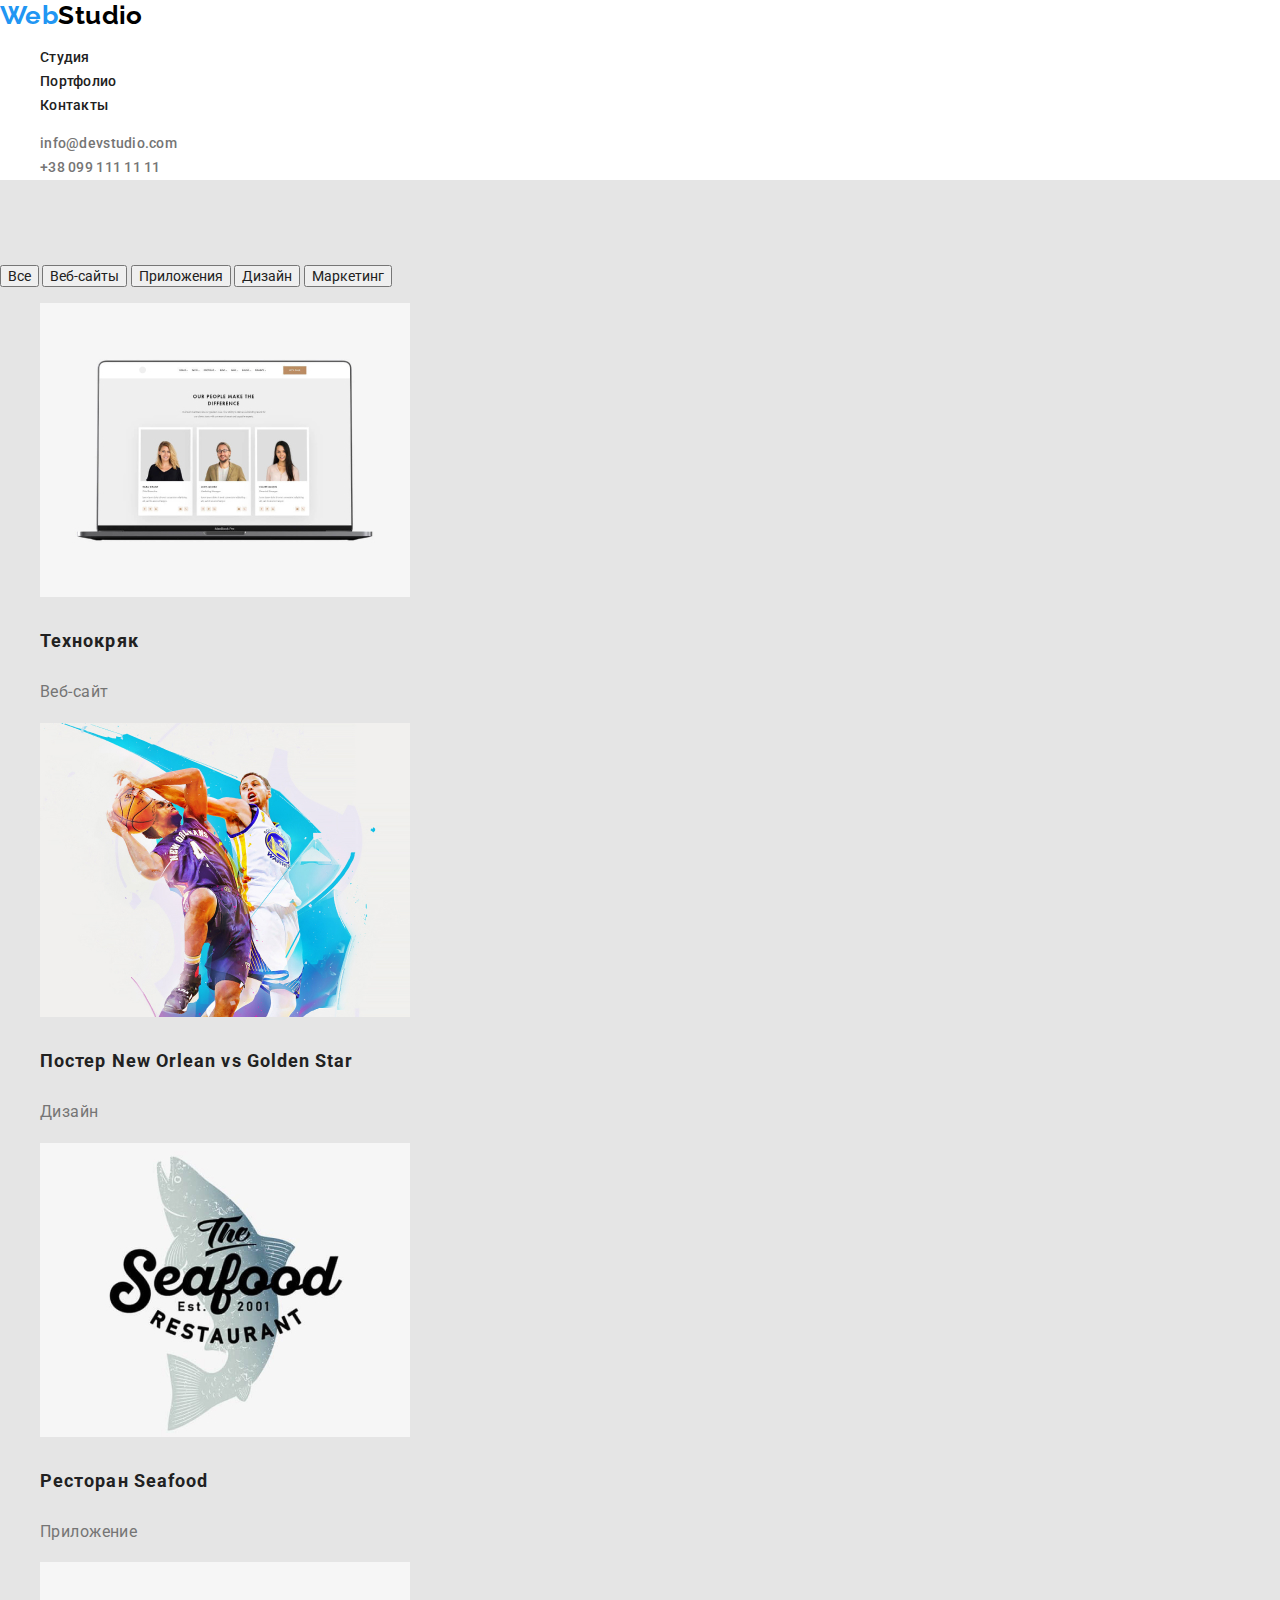
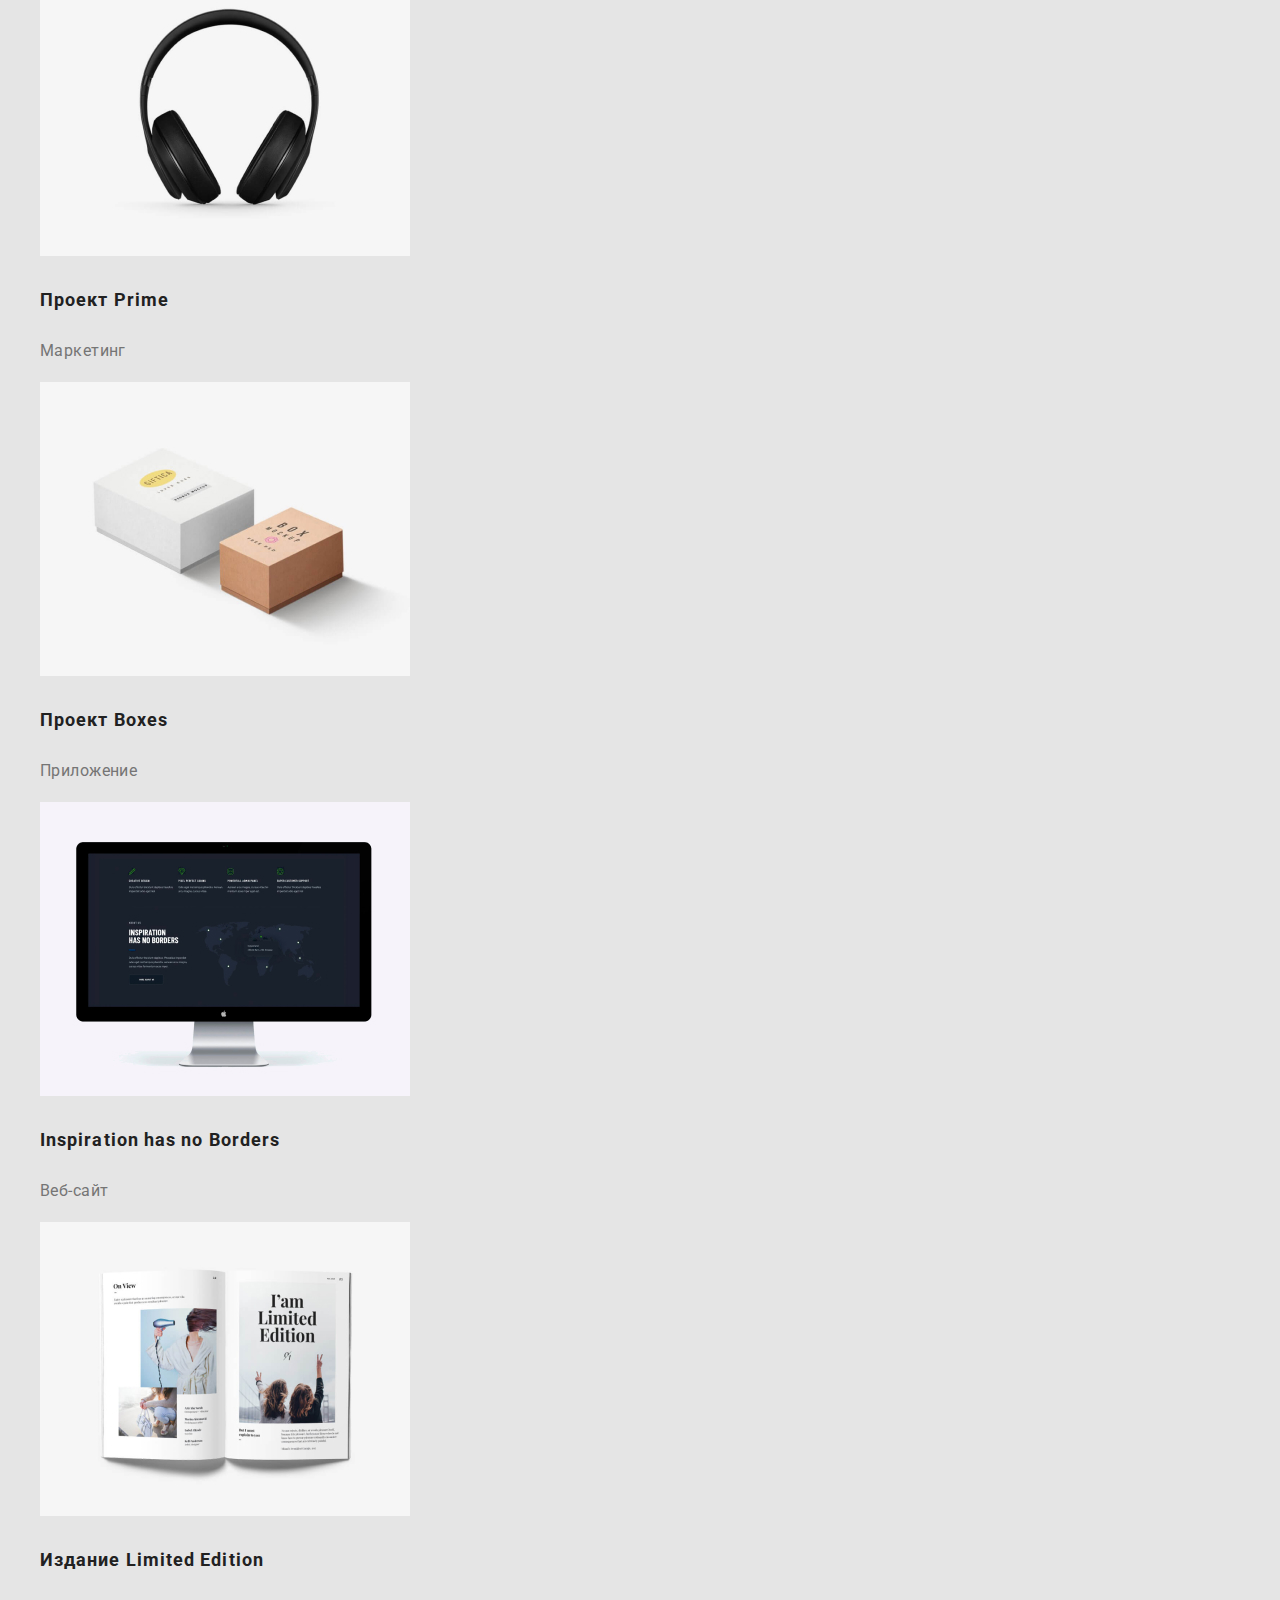
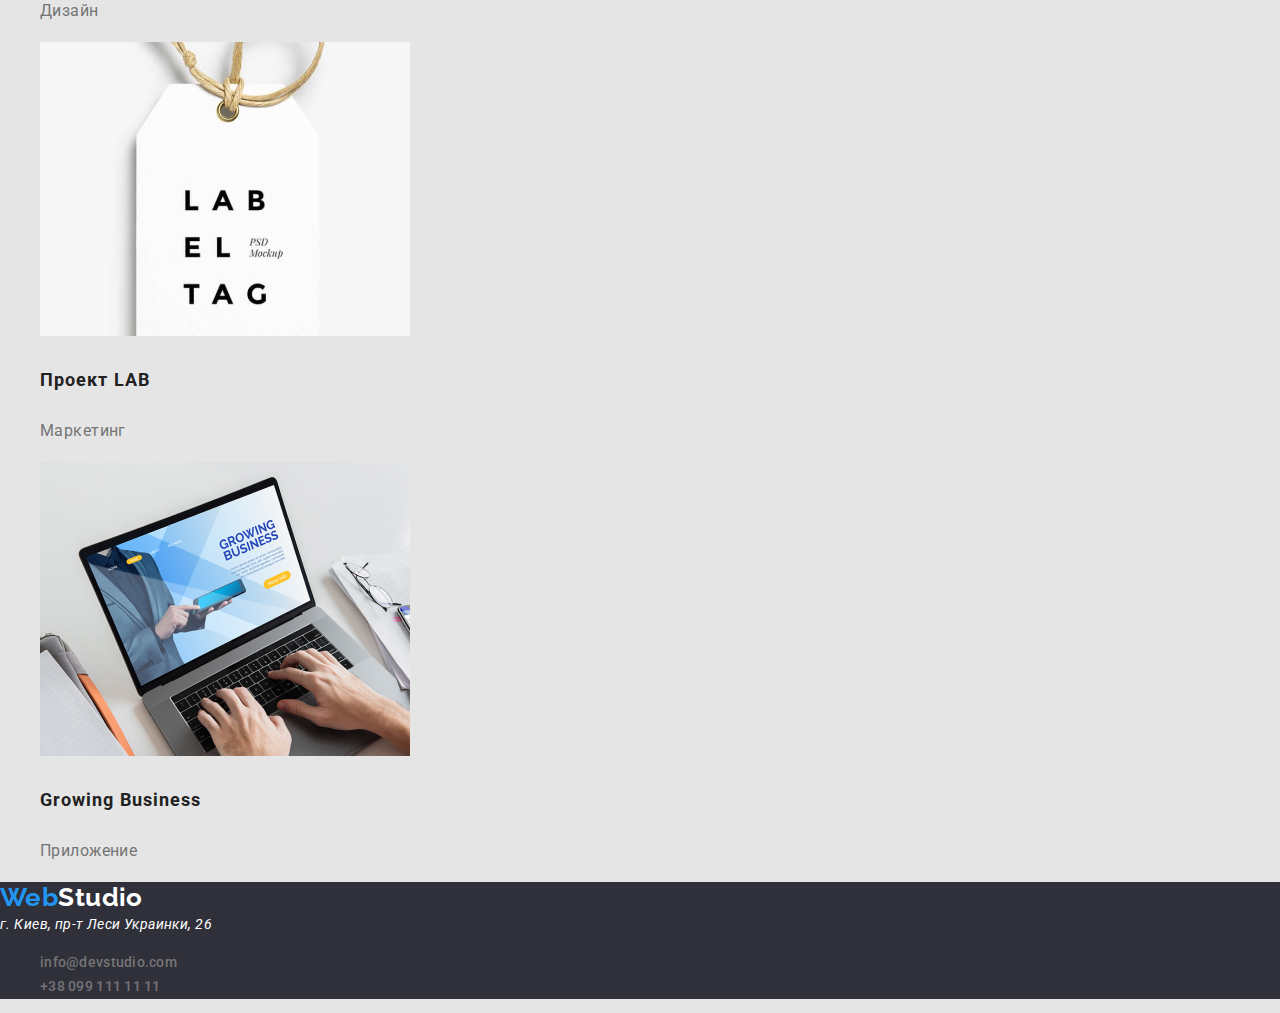
==== commit f3d6498f: "Правки" ====
--- a/portfolio.html
+++ b/portfolio.html
@@ -11,7 +11,7 @@
     />
     <meta charset="UTF-8" />
     <meta http-equiv="X-UA-Compatible" content="IE=edge" />
-    <meta name="viewport" content="WebStudio 2" />
+    <meta name="viewport-2" content="Портфолио" />
     <title>Портфолио</title>
     <link rel="preconnect" href="https://fonts.googleapis.com" />
     <link rel="preconnect" href="https://fonts.gstatic.com" crossorigin />
@@ -51,13 +51,13 @@
     <main>
       <section>
         <h1 class="hero-title-portfolio">Фильтр выбора</h1>
-        <ul class="btn-filtr cursors">
-          <butoon class="cursors btn" type="button">Все</butoon>
-          <butoon class="cursors btn" type="button">Веб-сайты</butoon>
-          <butoon class="cursors btn" type="button">Приложения</butoon>
-          <butoon class="cursors btn" type="button">Дизайн</butoon>
-          <butoon class="cursors btn" type="button">Маркетинг</butoon>
-        </ul>
+        <div class="btn-filtr cursors">
+          <button class="cursors btn" type="button">Все</button>
+          <button class="cursors btn" type="button">Веб-сайты</button>
+          <button class="cursors btn" type="button">Приложения</button>
+          <button class="cursors btn" type="button">Дизайн</button>
+          <button class="cursors btn" type="button">Маркетинг</button>
+        </div>
         <ul>
           <li>
             <a class="filtr-our-product" href=""
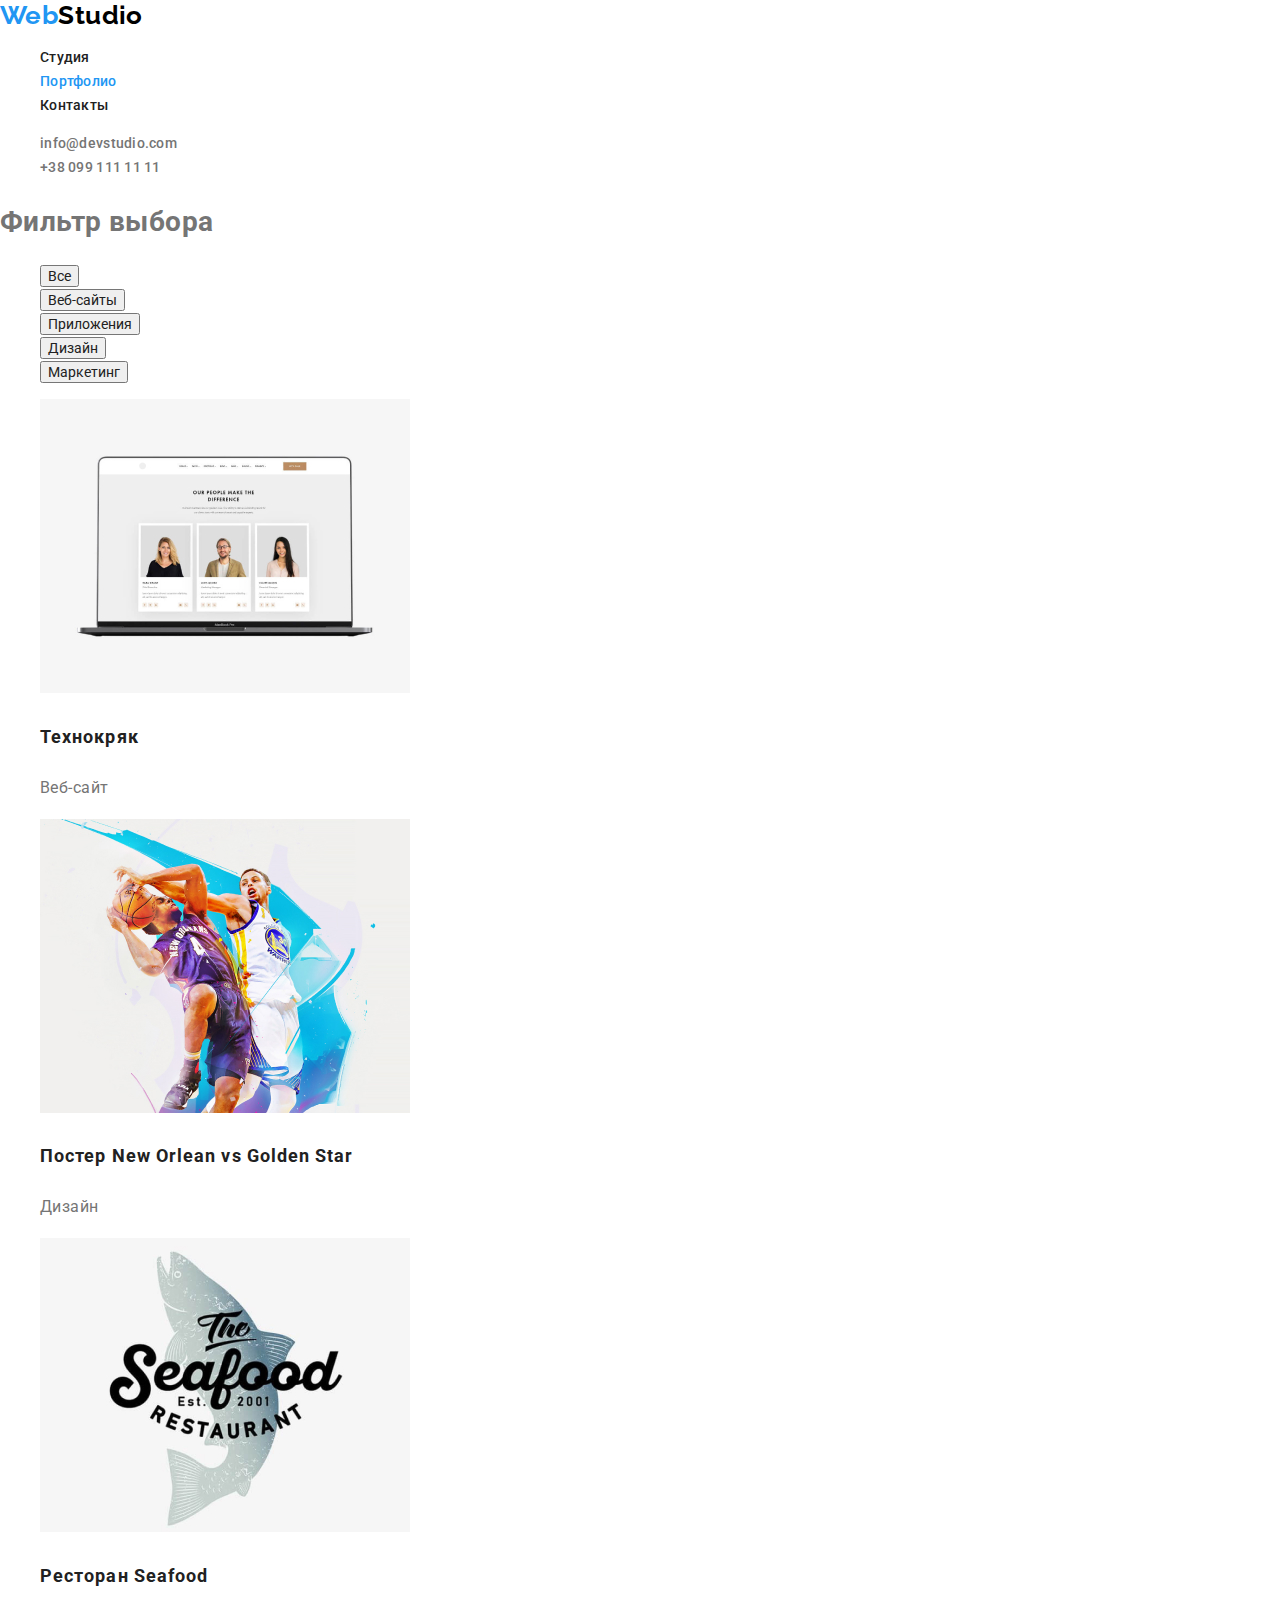
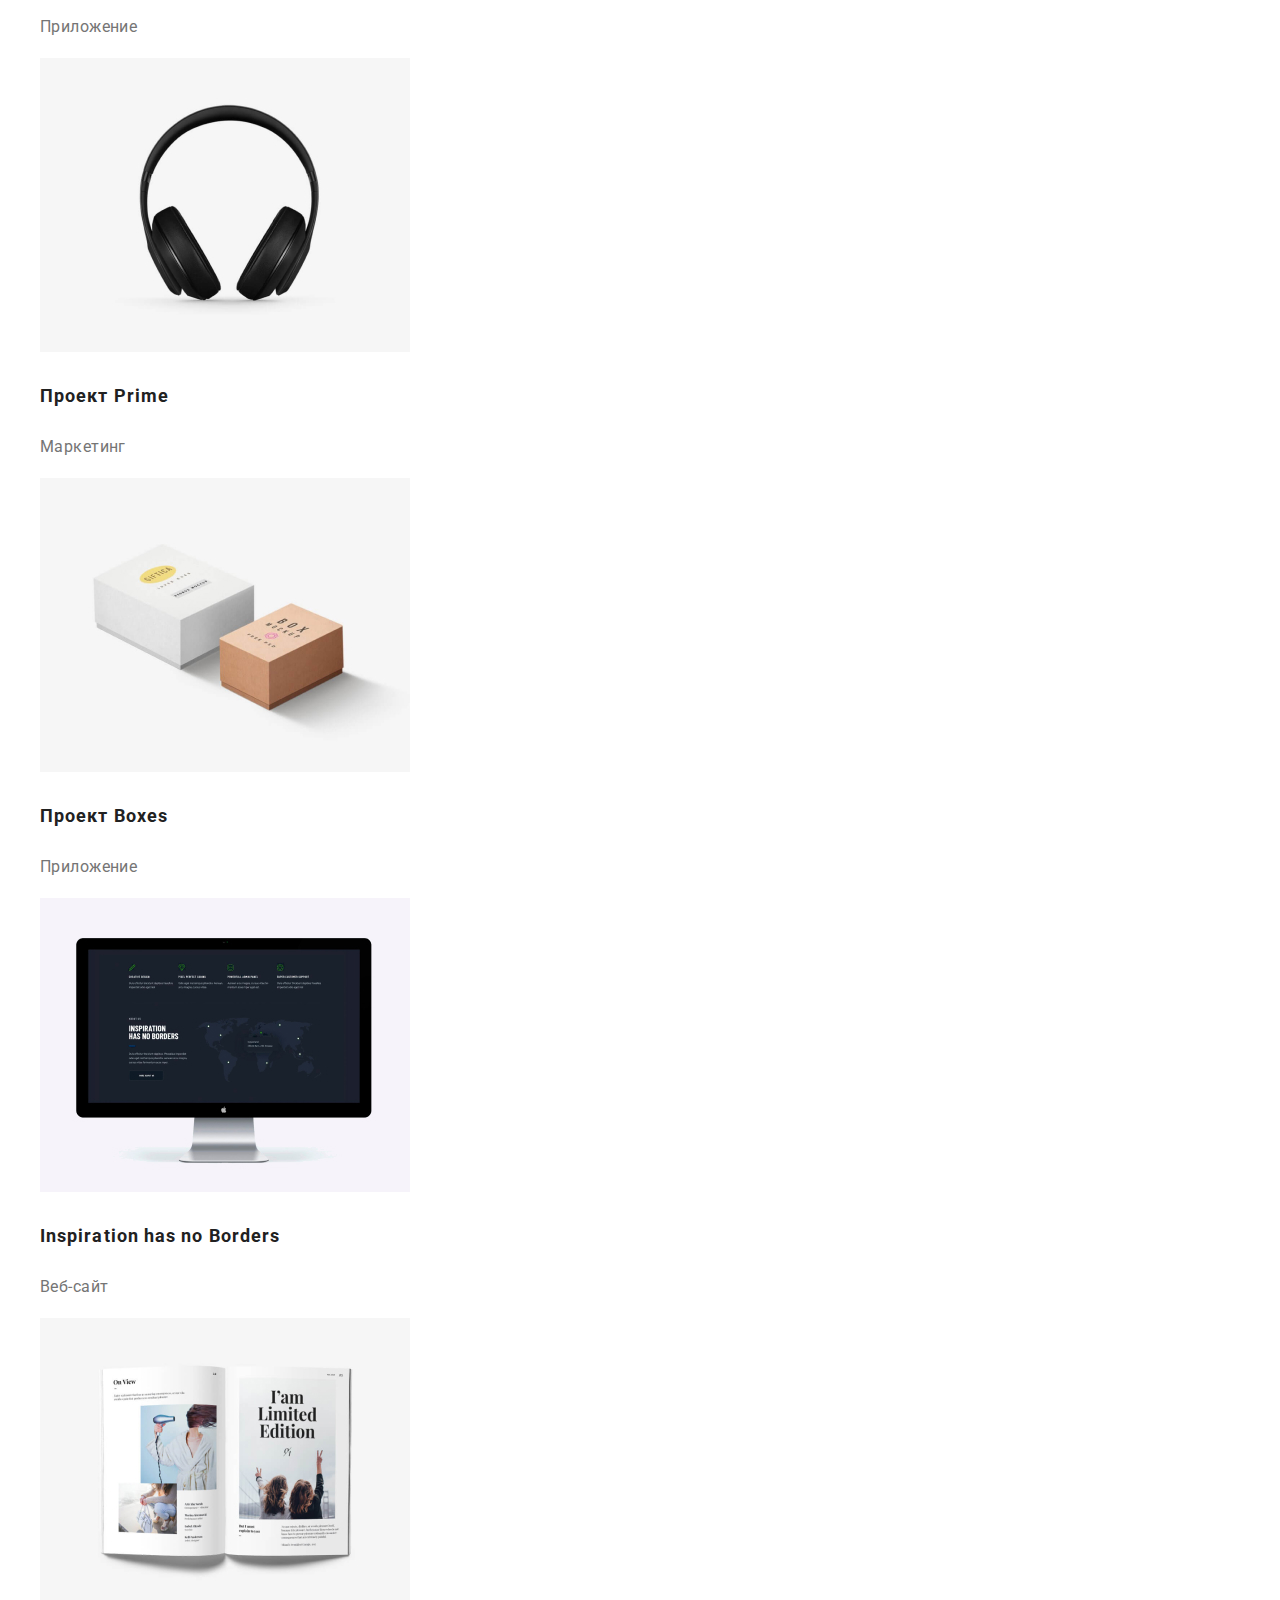
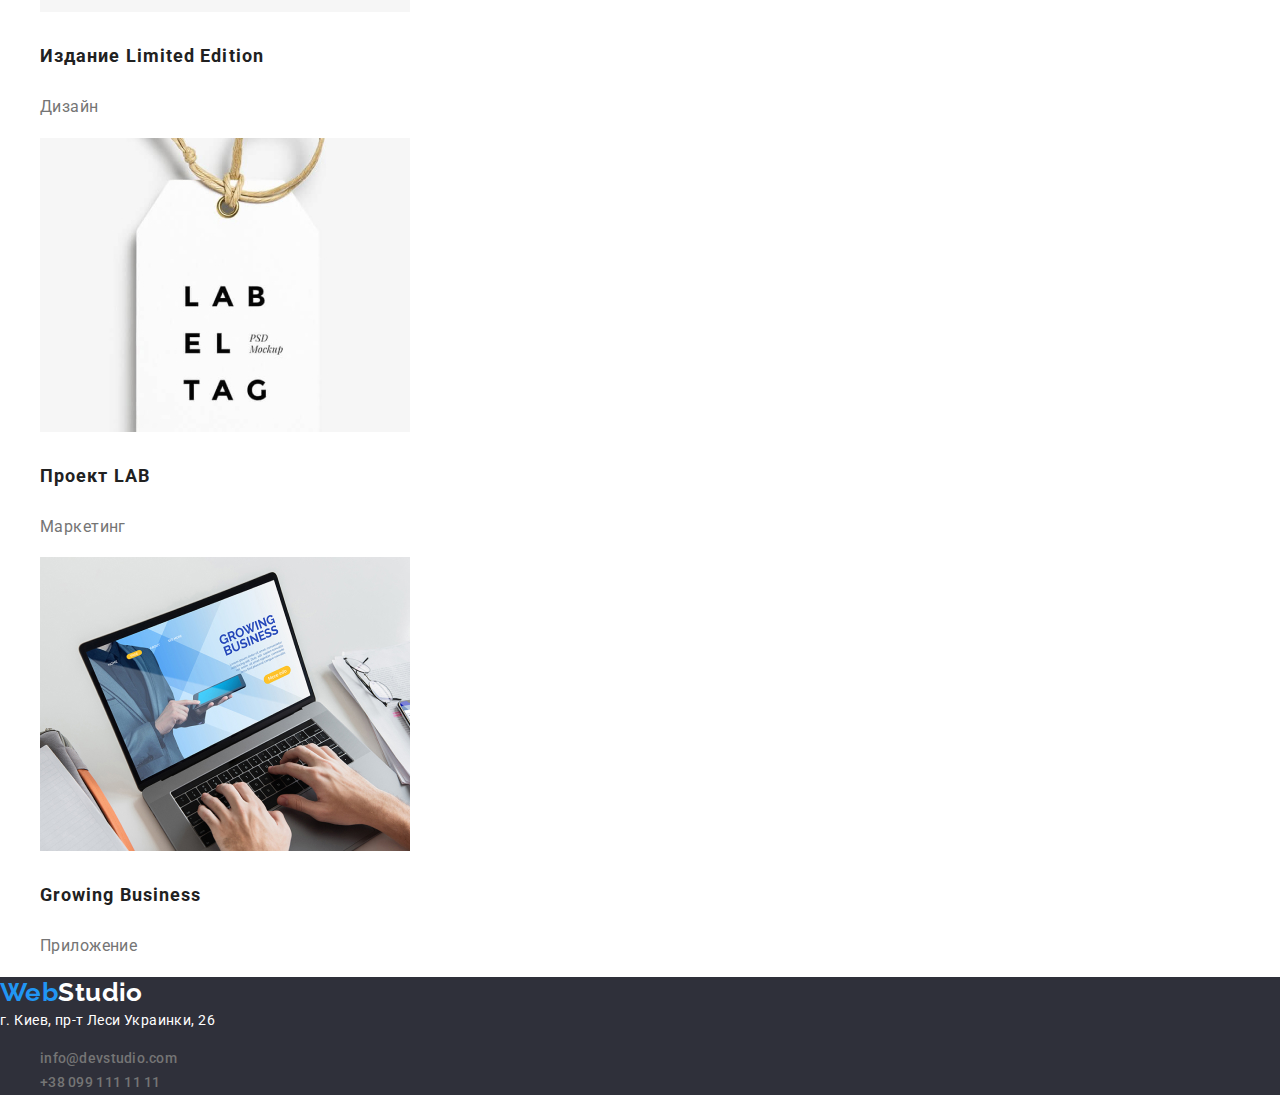
==== commit 5712e43b: "Исправления готовой домашки№2" ====
--- a/portfolio.html
+++ b/portfolio.html
@@ -9,9 +9,8 @@
       crossorigin="anonymous"
       referrerpolicy="no-referrer"
     />
-    <meta charset="UTF-8" />
-    <meta http-equiv="X-UA-Compatible" content="IE=edge" />
-    <meta name="viewport-2" content="Портфолио" />
+    <meta charset="utf-8" />
+    <meta name="viewport-2" content="portfolio" />
     <title>Портфолио</title>
     <link rel="preconnect" href="https://fonts.googleapis.com" />
     <link rel="preconnect" href="https://fonts.gstatic.com" crossorigin />
@@ -30,7 +29,9 @@
       <nav class="site-nav list">
         <ul>
           <li><a class="link" href="./index.html">Студия</a></li>
-          <li><a class="link current" href="./portfolio.html">Портфолио</a></li>
+          <li>
+            <a class="link currentLink" href="./portfolio.html">Портфолио</a>
+          </li>
           <li><a class="link" href="">Контакты</a></li>
         </ul>
       </nav>
@@ -51,13 +52,13 @@
     <main>
       <section>
         <h1 class="hero-title-portfolio">Фильтр выбора</h1>
-        <div class="btn-filtr cursors">
-          <button class="cursors btn" type="button">Все</button>
-          <button class="cursors btn" type="button">Веб-сайты</button>
-          <button class="cursors btn" type="button">Приложения</button>
-          <button class="cursors btn" type="button">Дизайн</button>
-          <button class="cursors btn" type="button">Маркетинг</button>
-        </div>
+        <ul class="btn-filtr cursors">
+          <li><button class="cursors btn" type="button">Все</button></li>
+          <li><button class="cursors btn" type="button">Веб-сайты</button></li>
+          <li><button class="cursors btn" type="button">Приложения</button></li>
+          <li><button class="cursors btn" type="button">Дизайн</button></li>
+          <li><button class="cursors btn" type="button">Маркетинг</button></li>
+        </ul>
         <ul>
           <li>
             <a class="filtr-our-product" href=""
--- a/css/style.css
+++ b/css/style.css
@@ -16,8 +16,8 @@
 }
 
 body {
-  background-color: #e5e5e5;
   font-family: Roboto, sans-serif;
+  width: 1600px;
   font-size: 14px;
   line-height: 1.71;
   letter-spacing: 0.03em;
@@ -28,7 +28,7 @@
   list-style: none;
 }
 
-.cursors .btn {
+.cursors.btn {
   cursor: pointer;
 }
 
@@ -55,6 +55,7 @@
 }
 
 /* site-nav */
+
 .site-nav .link {
   font-weight: 500;
   font-size: 14px;
@@ -66,6 +67,10 @@
 
 .site-nav .link:hover,
 .site-nav .link:focus {
+  color: var(--accent-color);
+}
+
+.link.currentLink {
   color: var(--accent-color);
 }
 
@@ -110,25 +115,47 @@
   color: var(--title-text-color);
 }
 
+/* section-title our-work */
+.section-title.our-work {
+  width: auto;
+  top: 969px;
+  left: 612px;
+  font-weight: 700;
+  font-size: 36px;
+  margin: auto;
+  line-height: 1.16;
+  text-align: center;
+}
+
 /* кнопка web студия - заказать услуги*/
 .button-primary {
   font-family: inherit;
   font-weight: 700;
   font-size: 16px;
-  line-height: 1.87x;
+  line-height: 1.87;
   text-align: center;
   letter-spacing: 0.06em;
   text-decoration: none;
+  width: 200px;
+  height: 50px;
+  margin-left: 700px;
+  margin-bottom: 100px;
   color: var(--primary-white-color);
   background-color: var(--accent-color);
+}
+
+.section-title.our-team {
+  width: auto;
+  font-weight: 700;
+  font-size: 36px;
+  line-height: 1.16;
+  text-align: center;
+  letter-spacing: 0.03em;
 }
 
 /* main portfolio */
 .filtr-our-product {
   text-decoration: none;
-}
-.hero-title-portfolio {
-  visibility: hidden;
 }
 
 /* кнопки portfolio */
@@ -163,6 +190,7 @@
 .address {
   font-size: 14px;
   line-height: 1.71;
+  font-style: normal;
   color: var(--primary-white-color);
 }
 
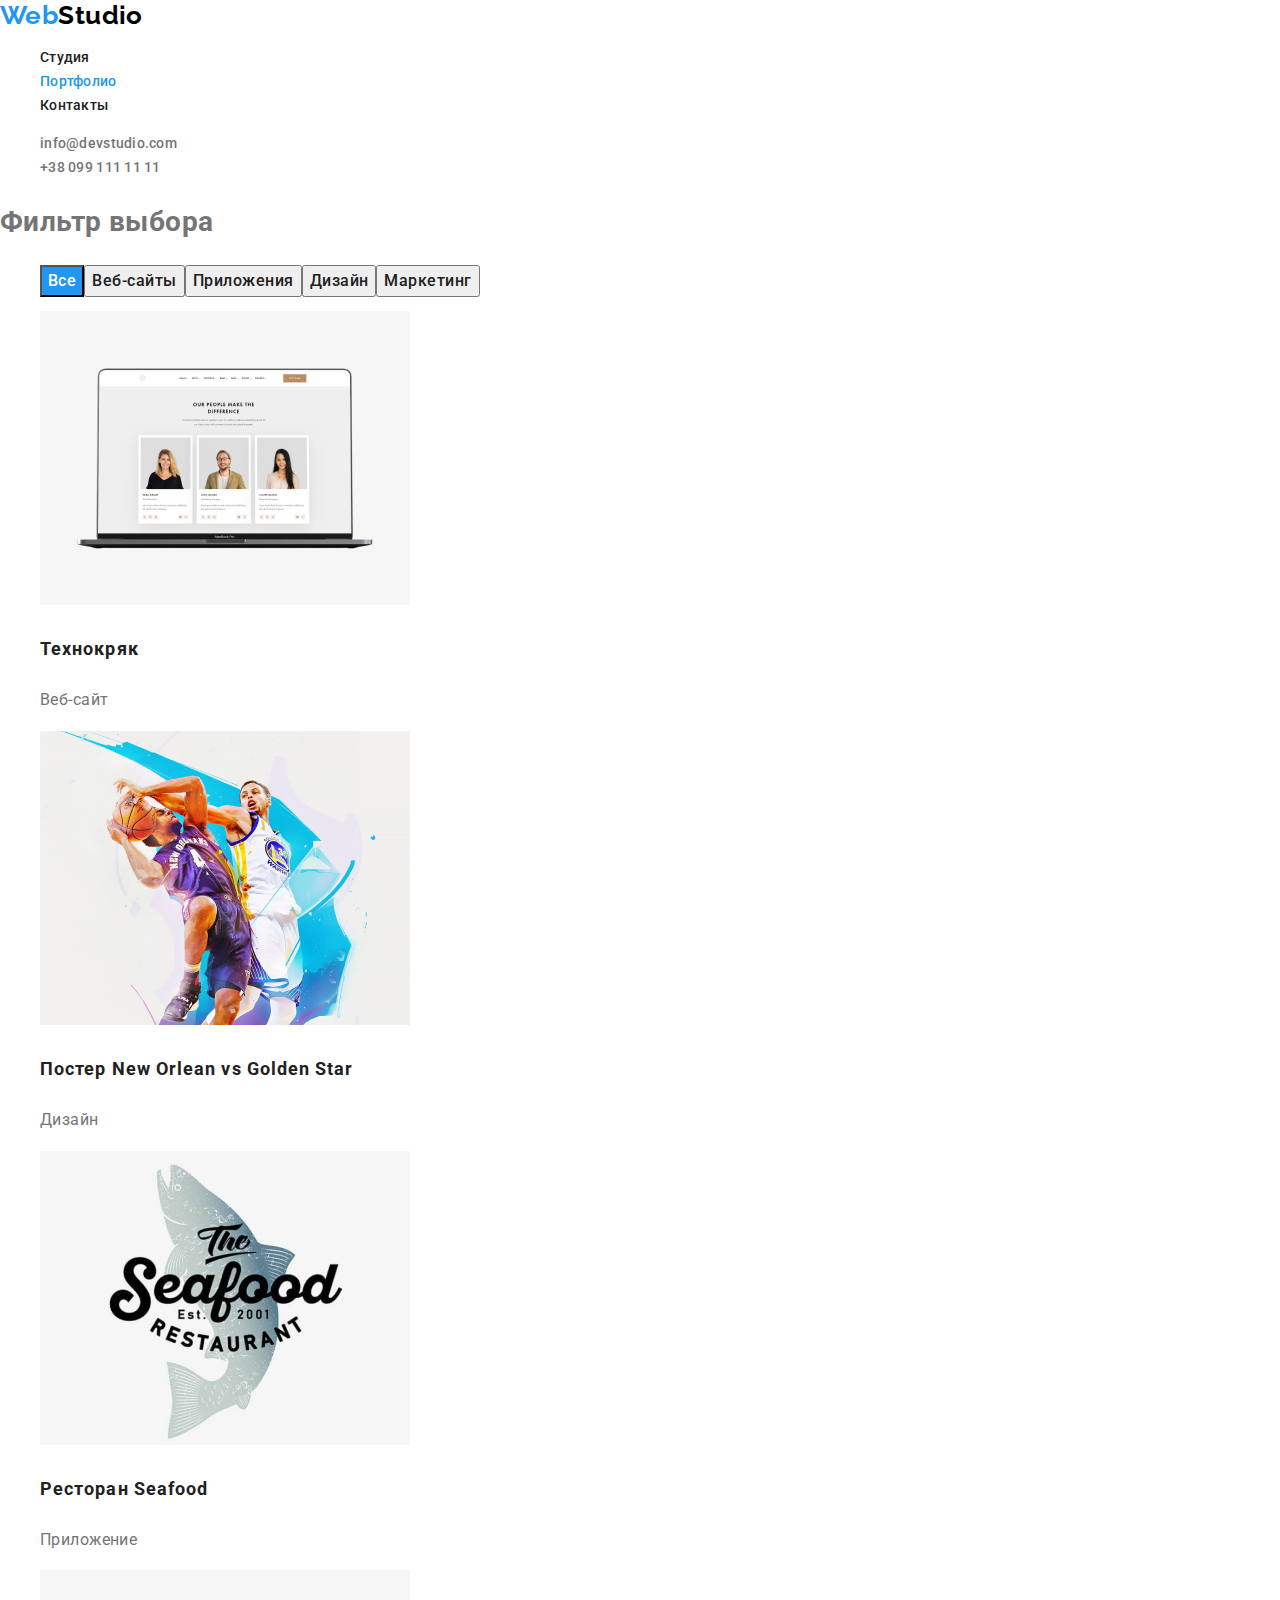
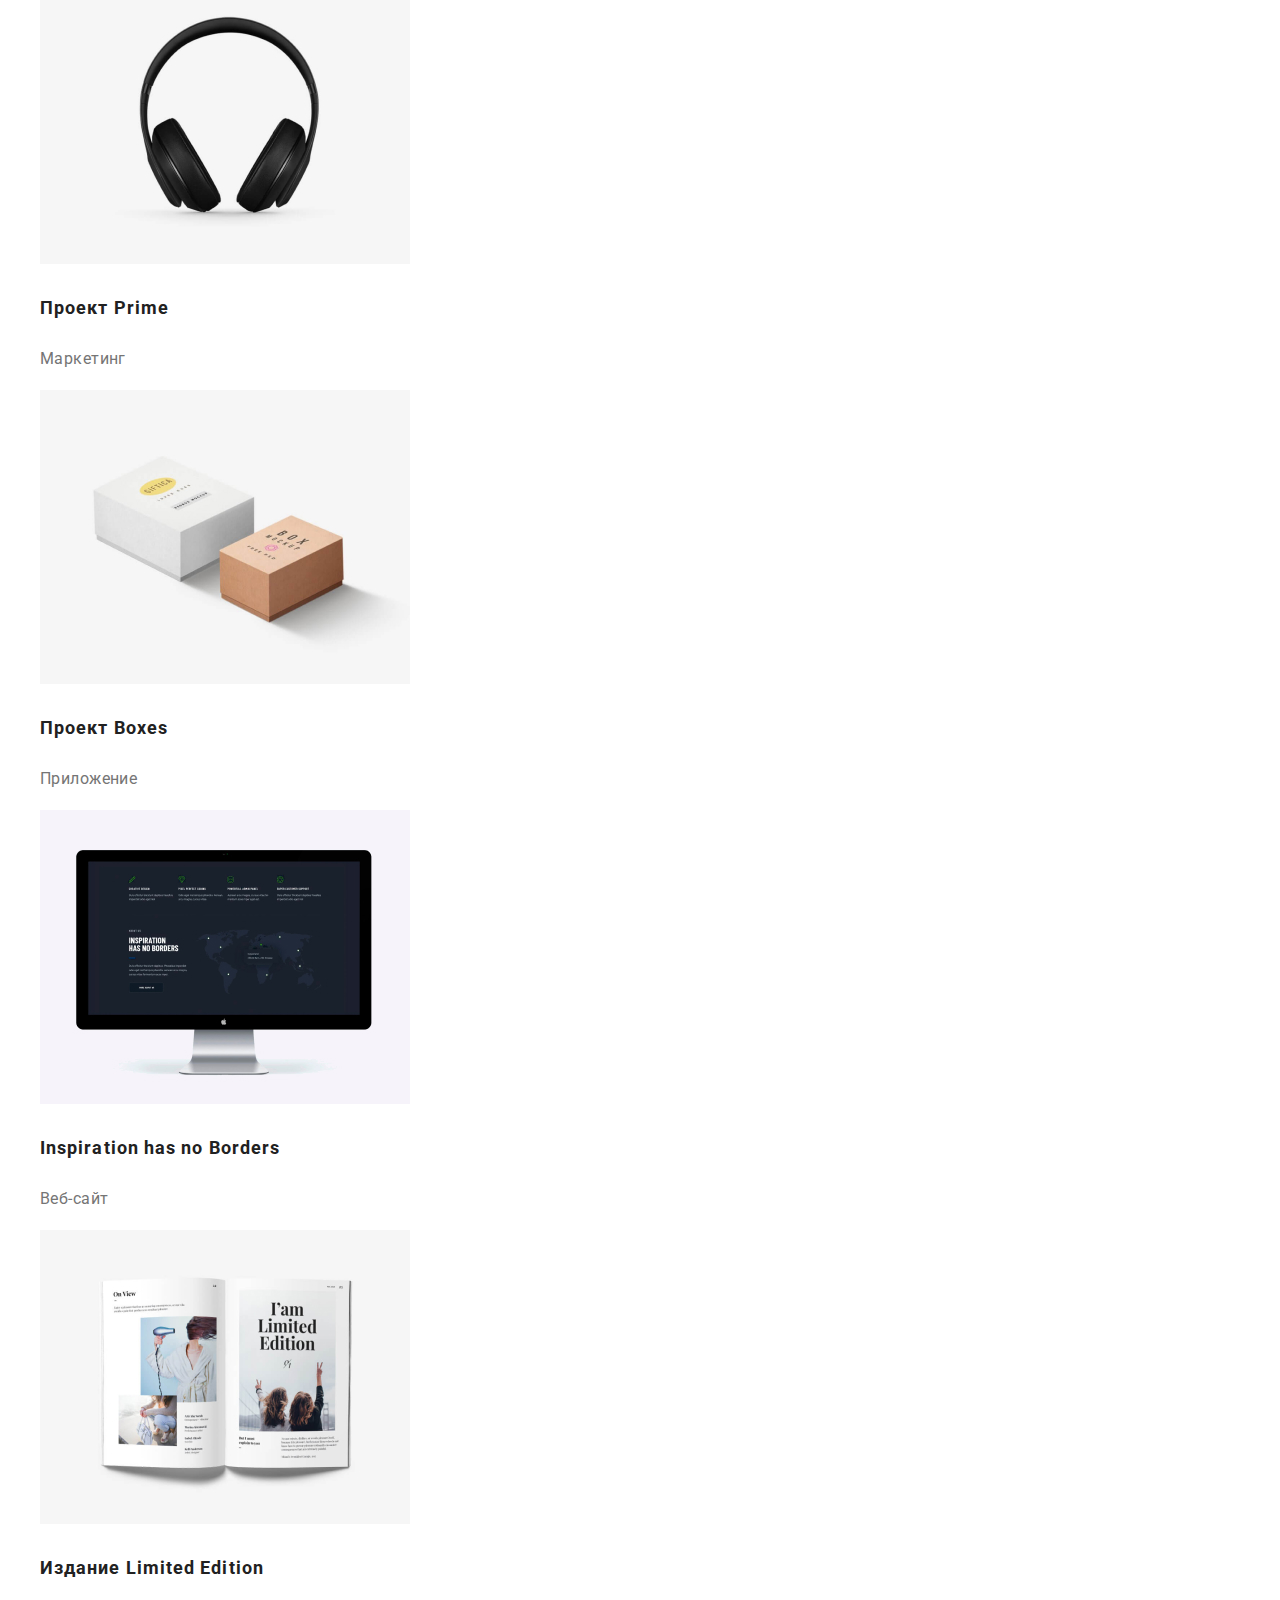
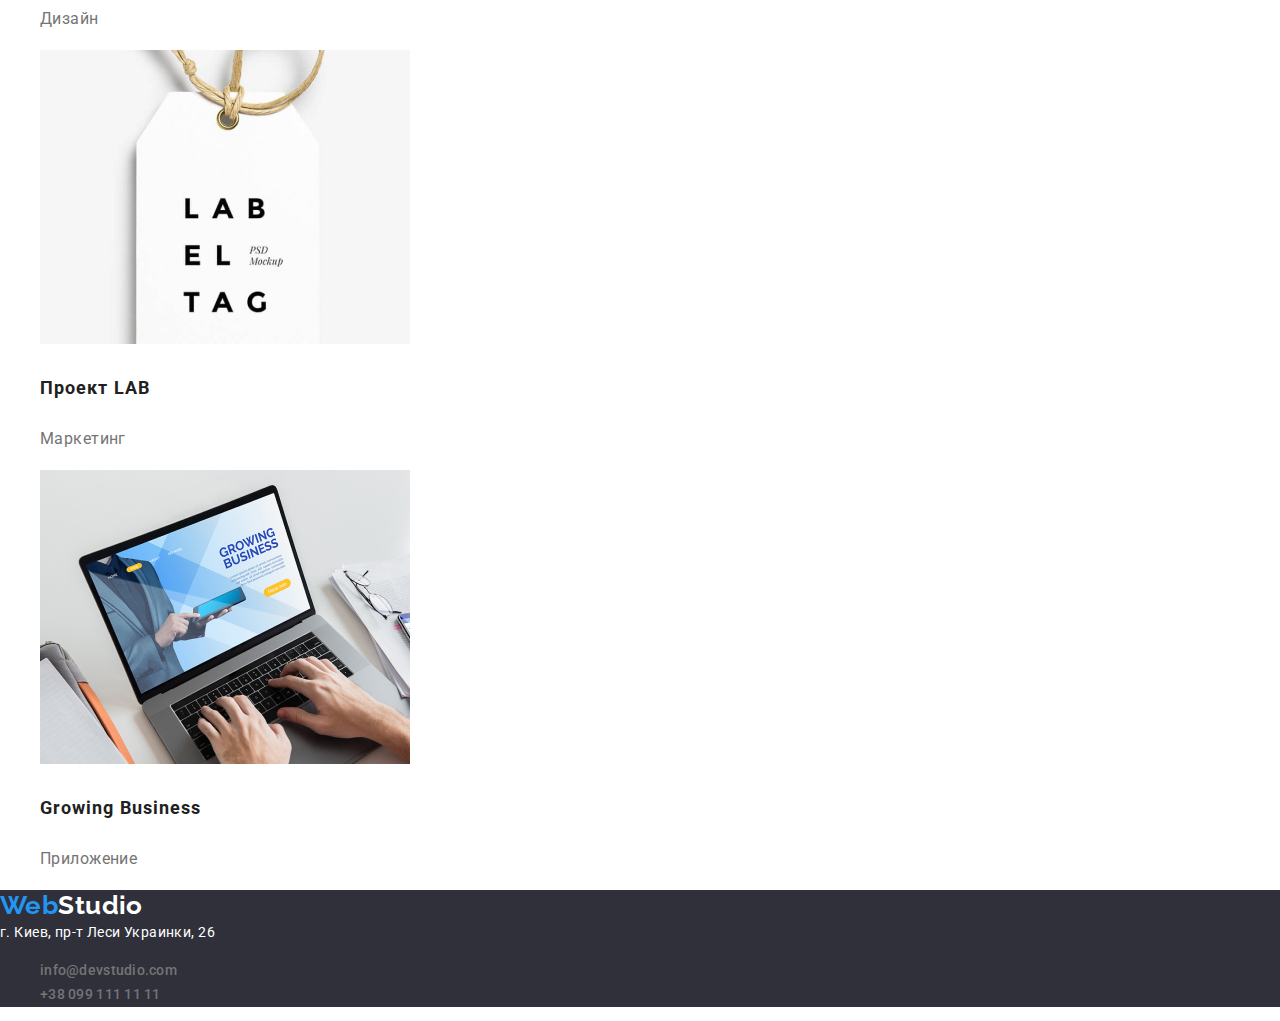
==== commit 9995a31f: "Правки кнопок портфолио и списков" ====
--- a/portfolio.html
+++ b/portfolio.html
@@ -53,7 +53,9 @@
       <section>
         <h1 class="hero-title-portfolio">Фильтр выбора</h1>
         <ul class="btn-filtr cursors">
-          <li><button class="cursors btn" type="button">Все</button></li>
+          <li>
+            <button class="cursors btn current" type="button">Все</button>
+          </li>
           <li><button class="cursors btn" type="button">Веб-сайты</button></li>
           <li><button class="cursors btn" type="button">Приложения</button></li>
           <li><button class="cursors btn" type="button">Дизайн</button></li>
--- a/css/style.css
+++ b/css/style.css
@@ -153,13 +153,31 @@
   letter-spacing: 0.03em;
 }
 
+.image-card,
+.list-team {
+  display: flex;
+}
+
 /* main portfolio */
 .filtr-our-product {
   text-decoration: none;
 }
 
 /* кнопки portfolio */
+.btn-filtr {
+  display: flex;
+}
+.btn-filtr .btn.current {
+  color: var(--primary-white-color);
+  background-color: var(--accent-color);
+}
+
 .btn-filtr .btn {
+  font-weight: 500;
+  font-size: 16px;
+  line-height: 1.62;
+  text-align: center;
+  letter-spacing: 0.03em;
   color: #212121;
 }
 .btn-filtr .btn:hover,
